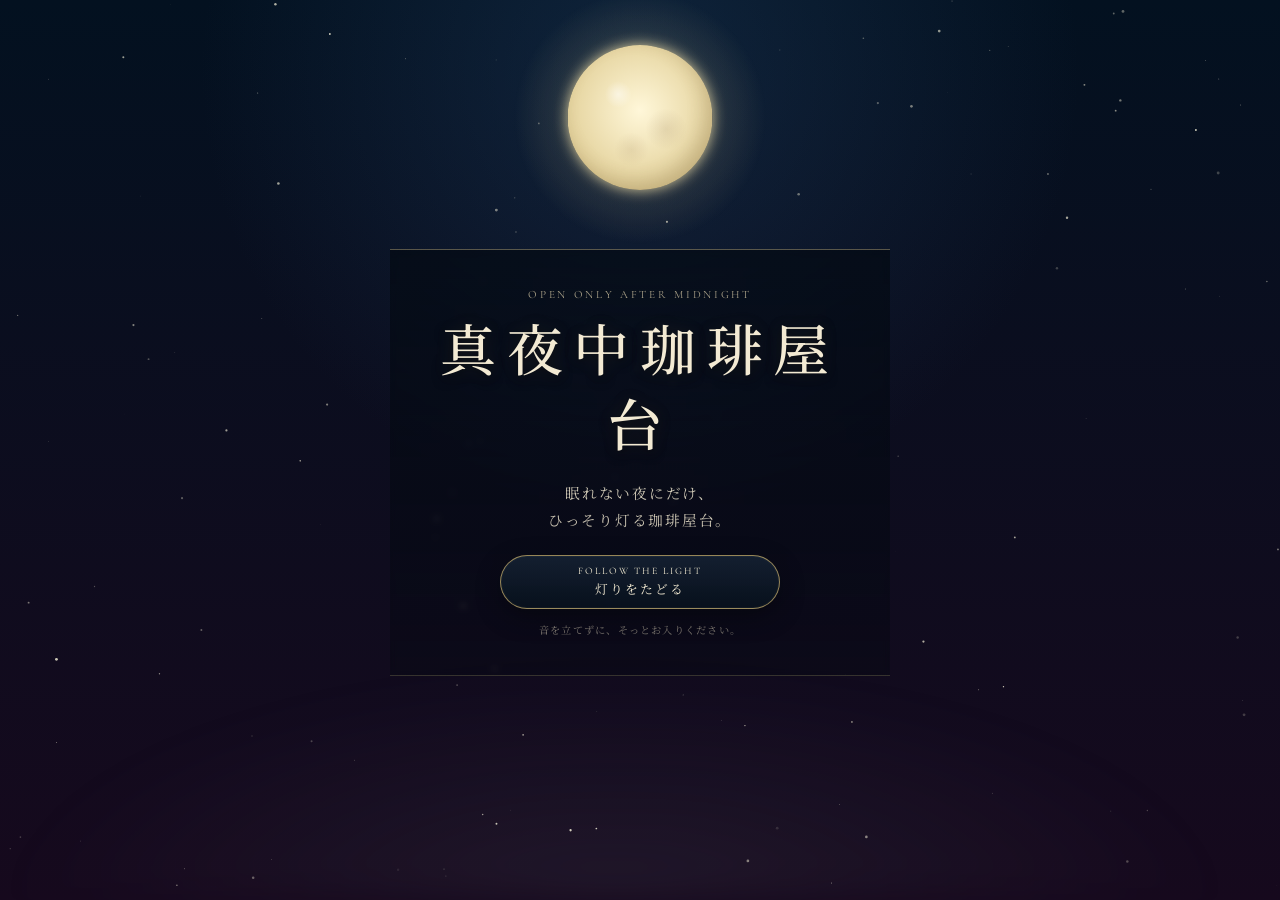
==== index.html @ 1a26e652 "Add files via upload" ====
<!DOCTYPE html>
<html lang="ja">
<head>
  <meta charset="UTF-8">
  <meta name="viewport" content="width=device-width, initial-scale=1, viewport-fit=cover">
  <meta name="theme-color" content="#06101d">

  <title>真夜中珈琲屋台</title>
  <meta
    name="description"
    content="眠れない夜にだけ現れる、真夜中の珈琲屋台。"
  >

  <link rel="preconnect" href="https://fonts.googleapis.com">
  <link rel="preconnect" href="https://fonts.gstatic.com" crossorigin>
  <link
    href="https://fonts.googleapis.com/css2?family=Cormorant+Garamond:wght@400;500;600&family=Noto+Serif+JP:wght@400;500;600&display=swap"
    rel="stylesheet"
  >

  <link rel="stylesheet" href="./css/opening.css">
</head>

<body>
  <canvas
    id="nightSky"
    class="night-sky"
    aria-hidden="true"
  ></canvas>

  <main class="opening-page">
    <section class="opening-scene" aria-labelledby="openingTitle">

      <div class="moon-wrap">
        <button
          id="moonButton"
          class="moon-button"
          type="button"
          aria-label="月明かりをたどって屋台へ入る"
        >
          <span class="moon" aria-hidden="true"></span>
          <span class="moon-glow" aria-hidden="true"></span>
        </button>
      </div>

      <div class="opening-copy">
        <p class="opening-kicker">OPEN ONLY AFTER MIDNIGHT</p>

        <h1 id="openingTitle">真夜中珈琲屋台</h1>

        <p class="opening-lead">
          眠れない夜にだけ、<br>
          ひっそり灯る珈琲屋台。
        </p>

        <button
          id="enterButton"
          class="enter-button"
          type="button"
        >
          <span class="button-en">FOLLOW THE LIGHT</span>
          <span class="button-ja">灯りをたどる</span>
        </button>

        <p class="opening-note">
          音を立てずに、そっとお入りください。
        </p>
      </div>

      <div class="ground-haze" aria-hidden="true"></div>
    </section>

    <div
      id="openingTransition"
      class="opening-transition"
      aria-hidden="true"
    >
      <p>今夜も、ひとり分だけ席が空いている。</p>
    </div>
  </main>

  <script src="./js/nightSkyEngine.js" defer></script>
  <script src="./js/opening.js" defer></script>
</body>
</html>
---- css/opening.css ----
:root {
  --night-1: #16091d;
  --night-2: #031120;
  --moon: #f2e7bd;
  --gold: #c7ae6f;
}

* {
  box-sizing: border-box;
}

html,
body {
  min-height: 100%;
}

html {
  background: var(--night-1);
}

body {
  min-width: 320px;
  margin: 0;
  overflow: hidden;
  color: #f3ead3;
  background:
    radial-gradient(circle at 50% 8%, rgba(35, 67, 105, .38), transparent 42%),
    linear-gradient(180deg, var(--night-2), var(--night-1));
  font-family: "Noto Serif JP", serif;
}

button {
  color: inherit;
  font: inherit;
}

.night-sky {
  position: fixed;
  inset: 0;
  z-index: 0;
  width: 100%;
  height: 100%;
  pointer-events: none;
}

.opening-page,
.opening-scene {
  width: 100%;
  min-height: 100svh;
}

.opening-page {
  position: relative;
  z-index: 1;
}

.opening-scene {
  position: relative;
  display: grid;
  place-items: center;
  overflow: hidden;
  padding:
    max(24px, env(safe-area-inset-top))
    18px
    max(26px, env(safe-area-inset-bottom));
}

/* Moon */
.moon-wrap {
  position: absolute;
  top: 5%;
  left: 50%;
  z-index: 2;
  transform: translateX(-50%);
}

.moon-button {
  position: relative;
  width: clamp(88px, 12vw, 145px);
  aspect-ratio: 1;
  padding: 0;
  border: 0;
  border-radius: 50%;
  background: transparent;
  cursor: pointer;
}

.moon,
.moon-glow {
  position: absolute;
  inset: 0;
  border-radius: 50%;
}

.moon {
  z-index: 2;
  background:
    radial-gradient(circle at 35% 34%, rgba(255, 255, 255, .5), transparent 10%),
    radial-gradient(circle at 68% 58%, rgba(135, 105, 65, .15), transparent 16%),
    radial-gradient(circle at 44% 72%, rgba(143, 110, 67, .12), transparent 13%),
    radial-gradient(circle at 50% 45%, #fff7d9, #e3d19a 72%, #b99c5d);
  box-shadow:
    inset -7px -8px 18px rgba(80, 56, 23, .2),
    0 0 14px rgba(255, 236, 177, .8);
}

.moon-glow {
  z-index: 1;
  transform: scale(1.85);
  background:
    radial-gradient(circle, rgba(241, 221, 156, .28), transparent 67%);
  animation: moonBreath 4.8s ease-in-out infinite;
}

/* Main title panel */
.opening-copy {
  position: relative;
  z-index: 5;
  width: min(88vw, 500px);
  margin-top: 3vh;
  padding:
    clamp(24px, 4vw, 38px)
    clamp(20px, 4vw, 38px);
  text-align: center;
  background:
    linear-gradient(180deg, rgba(3, 9, 17, .66), rgba(3, 8, 15, .34));
  border-top: 1px solid rgba(222, 201, 143, .38);
  border-bottom: 1px solid rgba(222, 201, 143, .22);
  backdrop-filter: blur(3px);
}

.opening-kicker {
  margin: 0 0 .55rem;
  color: rgba(234, 219, 179, .72);
  font-family: "Cormorant Garamond", serif;
  font-size: clamp(.58rem, 1vw, .7rem);
  letter-spacing: .24em;
}

.opening-copy h1 {
  margin: 0;
  font-size: clamp(1.8rem, 5vw, 3.5rem);
  font-weight: 500;
  line-height: 1.35;
  letter-spacing: .19em;
  text-shadow:
    0 0 18px rgba(219, 193, 126, .12),
    0 3px 12px rgba(0, 0, 0, .6);
}

.opening-lead {
  margin: 1.15rem 0 1.35rem;
  color: rgba(243, 234, 211, .83);
  font-size: clamp(.76rem, 1.4vw, .92rem);
  line-height: 1.85;
  letter-spacing: .12em;
}

/* Enter button */
.enter-button {
  position: relative;
  min-width: min(280px, 78vw);
  padding: 9px 24px 10px;
  overflow: hidden;
  border: 1px solid rgba(207, 181, 111, .72);
  border-radius: 999px;
  color: #f7eed6;
  background:
    linear-gradient(180deg, rgba(21, 35, 52, .88), rgba(8, 18, 30, .9));
  box-shadow:
    0 8px 24px rgba(0, 0, 0, .34),
    inset 0 0 0 1px rgba(255, 255, 255, .03);
  cursor: pointer;
  transition:
    transform .25s ease,
    box-shadow .25s ease,
    background .25s ease;
}

.enter-button::before {
  content: "";
  position: absolute;
  inset: 0;
  transform: translateX(-110%);
  background:
    linear-gradient(
      100deg,
      transparent 30%,
      rgba(255, 255, 255, .14),
      transparent 70%
    );
  transition: transform .6s ease;
}

.enter-button:hover {
  transform: translateY(-2px);
  background:
    linear-gradient(180deg, rgba(31, 49, 69, .93), rgba(11, 24, 39, .94));
  box-shadow:
    0 11px 30px rgba(0, 0, 0, .38),
    0 0 22px rgba(203, 176, 105, .12);
}

.enter-button:hover::before {
  transform: translateX(110%);
}

.enter-button:active {
  transform: translateY(1px);
}

.button-en,
.button-ja {
  position: relative;
  z-index: 1;
  display: block;
}

.button-en {
  font-family: "Cormorant Garamond", serif;
  font-size: .62rem;
  letter-spacing: .2em;
}

.button-ja {
  margin-top: .1rem;
  font-size: .8rem;
  letter-spacing: .15em;
}

.opening-note {
  margin: .85rem 0 0;
  color: rgba(238, 227, 198, .52);
  font-size: .64rem;
  letter-spacing: .12em;
}

/* Low night haze only; old stall/lantern visuals removed. */
.ground-haze {
  position: absolute;
  inset: auto 0 0;
  z-index: 1;
  height: 28%;
  background:
    radial-gradient(
      ellipse at 48% 100%,
      rgba(111, 119, 133, .13),
      transparent 65%
    );
  filter: blur(18px);
}

/* Transition */
.opening-transition {
  position: fixed;
  inset: 0;
  z-index: 50;
  display: grid;
  place-items: center;
  padding: 24px;
  visibility: hidden;
  opacity: 0;
  color: #eee2bf;
  background: #030710;
  transition: opacity .8s ease, visibility 0s linear .8s;
}

.opening-transition.is-active {
  visibility: visible;
  opacity: 1;
  transition: opacity .8s ease;
}

.opening-transition p {
  opacity: 0;
  font-size: clamp(.82rem, 2vw, 1.05rem);
  letter-spacing: .16em;
  transition: opacity .75s ease .45s;
}

.opening-transition.is-active p {
  opacity: .82;
}

@keyframes moonBreath {
  0%,
  100% {
    opacity: .62;
    transform: scale(1.7);
  }

  50% {
    opacity: .95;
    transform: scale(1.95);
  }
}

@media (max-width: 720px) {
  .moon-wrap {
    top: 6%;
  }

  .opening-copy {
    margin-top: 6vh;
  }
}

@media (max-height: 690px) {
  .moon-wrap {
    top: 2%;
  }

  .opening-copy {
    margin-top: 9vh;
    padding-block: 22px;
  }

  .opening-lead {
    margin-block: .9rem 1rem;
  }
}

@media (prefers-reduced-motion: reduce) {
  *,
  *::before,
  *::after {
    animation: none !important;
    transition: none !important;
  }
}
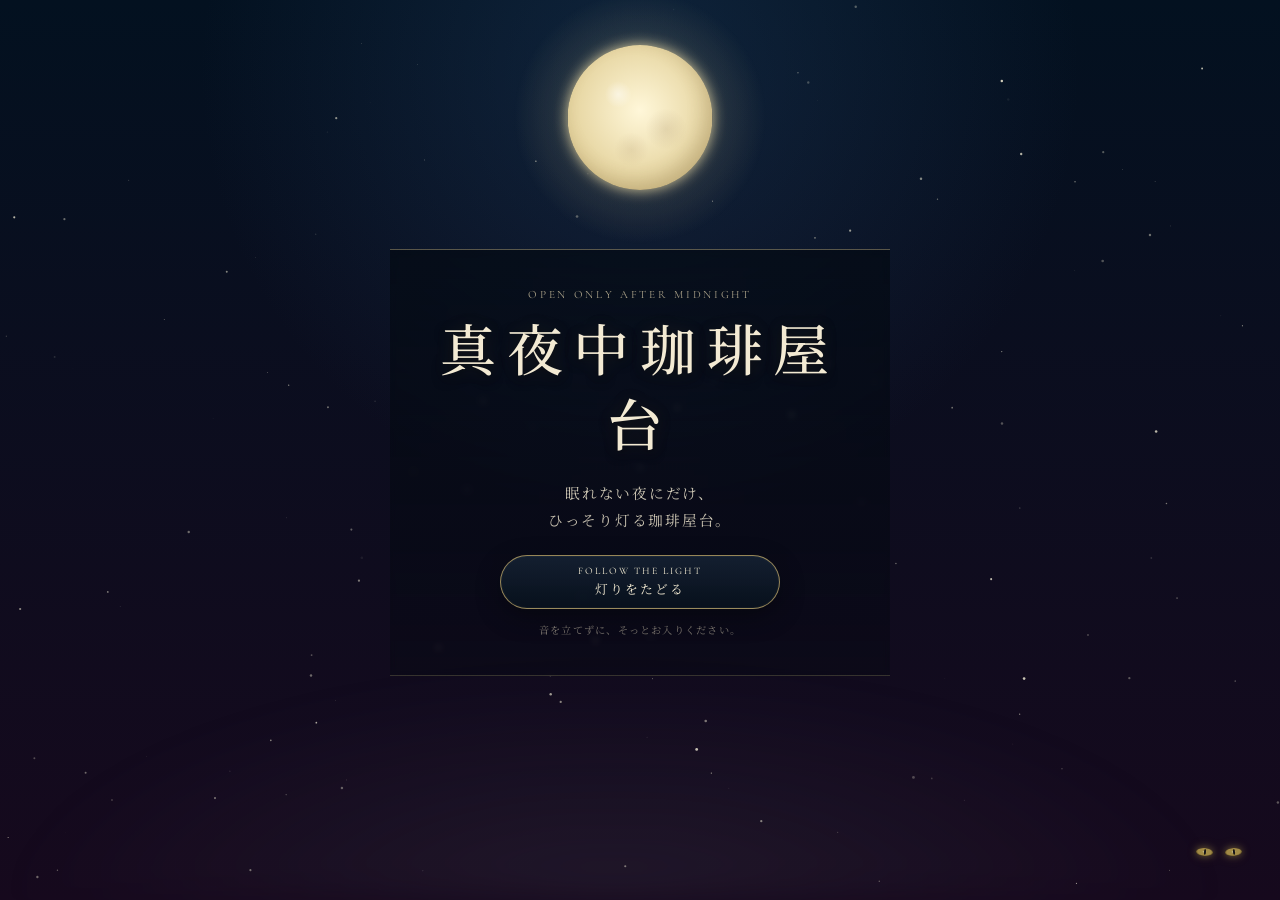
==== commit b7c0f65a: "Add files via upload" ====
--- a/index.html
+++ b/index.html
@@ -68,7 +68,87 @@
       </div>
 
       <div class="ground-haze" aria-hidden="true"></div>
+
+      <!-- SECRET: 暗がりの猫 -->
+      <button
+        id="catEyesButton"
+        class="cat-eyes-button"
+        type="button"
+        aria-label="暗がりで光る二つの目"
+      >
+        <span class="cat-eye cat-eye-left" aria-hidden="true"></span>
+        <span class="cat-eye cat-eye-right" aria-hidden="true"></span>
+      </button>
     </section>
+
+    <!-- SECRET TAKE OUT -->
+    <div id="catTakeoutModal" class="cat-takeout-modal" aria-hidden="true">
+      <div class="cat-takeout-backdrop" data-cat-close></div>
+
+      <section
+        class="cat-takeout-dialog"
+        role="dialog"
+        aria-modal="true"
+        aria-labelledby="catTakeoutTitle"
+      >
+        <button id="catTakeoutClose" class="cat-takeout-close" type="button" aria-label="閉じる">×</button>
+
+        <div class="cat-silhouette" aria-hidden="true">
+          <span class="cat-ear cat-ear-left"></span>
+          <span class="cat-ear cat-ear-right"></span>
+          <span class="cat-face-eye cat-face-eye-left"></span>
+          <span class="cat-face-eye cat-face-eye-right"></span>
+        </div>
+
+        <div id="catNameStep" class="cat-takeout-step">
+          <p class="cat-takeout-kicker">SECRET TAKE OUT</p>
+          <h2 id="catTakeoutTitle">……見つかった。</h2>
+          <p class="cat-takeout-message">
+            猫を見つけてくれてありがとう。<br>
+            お礼に、帰り道の一杯をどうぞ。
+          </p>
+
+          <label class="cat-name-label" for="catGuestName">カップに書く名前</label>
+          <input
+            id="catGuestName"
+            class="cat-name-input"
+            type="text"
+            maxlength="16"
+            autocomplete="off"
+            placeholder="お名前"
+          >
+          <p id="catNameError" class="cat-name-error" aria-live="polite"></p>
+
+          <button id="catReceiveButton" class="cat-receive-button" type="button">
+            一杯、受け取る
+          </button>
+        </div>
+
+        <div id="catCupStep" class="cat-takeout-step cat-cup-step" hidden>
+          <p class="cat-takeout-kicker">MIDNIGHT COFFEE STAND / TAKE OUT</p>
+          <h2>帰り道の一杯。</h2>
+
+          <div class="takeout-cup-wrap" aria-label="名前入りテイクアウトカップ">
+            <div class="takeout-lid" aria-hidden="true"></div>
+            <div class="takeout-cup">
+              <div class="takeout-sleeve">
+                <span class="takeout-mark">☾</span>
+                <span id="catCupName" class="takeout-name"></span>
+                <span class="takeout-paw" aria-hidden="true">🐾</span>
+              </div>
+            </div>
+          </div>
+
+          <p id="catDrinkName" class="cat-drink-name"></p>
+          <p id="catDrinkNote" class="cat-drink-note"></p>
+          <p class="cat-master-line">「帰り道、冷める前に飲めよ。」</p>
+
+          <button id="catDoneButton" class="cat-done-button" type="button">
+            持って帰る
+          </button>
+        </div>
+      </section>
+    </div>
 
     <div
       id="openingTransition"
--- a/css/opening.css
+++ b/css/opening.css
@@ -328,3 +328,319 @@
     transition: none !important;
   }
 }
+
+
+/* =========================================================
+   SECRET CAT / TAKE OUT
+========================================================= */
+.cat-eyes-button {
+  position: fixed;
+  right: max(24px, env(safe-area-inset-right));
+  bottom: max(22px, env(safe-area-inset-bottom));
+  z-index: 12;
+  width: 74px;
+  height: 44px;
+  padding: 0;
+  border: 0;
+  background: transparent;
+  cursor: pointer;
+  opacity: .72;
+  filter: drop-shadow(0 0 7px rgba(216, 190, 93, .18));
+  transition: opacity .25s ease, transform .25s ease, filter .25s ease;
+}
+.cat-eyes-button:hover,
+.cat-eyes-button:focus-visible {
+  opacity: 1;
+  transform: translateY(-2px);
+  filter: drop-shadow(0 0 10px rgba(225, 199, 102, .42));
+  outline: none;
+}
+.cat-eye {
+  position: absolute;
+  top: 14px;
+  width: 17px;
+  height: 8px;
+  border-radius: 50% 50% 48% 48%;
+  background: radial-gradient(ellipse at 50% 48%, #fff4a8 0 10%, #d9bd57 20% 55%, #695817 78%, transparent 82%);
+  box-shadow: 0 0 7px rgba(224, 198, 86, .58);
+  animation: catBlink 6.4s infinite;
+  transform-origin: center;
+}
+.cat-eye::after {
+  content: "";
+  position: absolute;
+  inset: 1px auto 1px 50%;
+  width: 2px;
+  transform: translateX(-50%);
+  border-radius: 50%;
+  background: rgba(3, 7, 12, .95);
+}
+.cat-eye-left { left: 14px; transform: rotate(4deg); }
+.cat-eye-right { right: 14px; transform: rotate(-4deg); }
+
+@keyframes catBlink {
+  0%, 43%, 47%, 100% { transform: scaleY(1); }
+  45% { transform: scaleY(.08); }
+}
+
+.cat-takeout-modal {
+  position: fixed;
+  inset: 0;
+  z-index: 80;
+  display: grid;
+  place-items: center;
+  padding: 20px;
+  visibility: hidden;
+  opacity: 0;
+  transition: opacity .35s ease, visibility 0s linear .35s;
+}
+.cat-takeout-modal.is-open {
+  visibility: visible;
+  opacity: 1;
+  transition: opacity .35s ease;
+}
+.cat-takeout-backdrop {
+  position: absolute;
+  inset: 0;
+  background: rgba(1, 5, 10, .82);
+  backdrop-filter: blur(5px);
+}
+.cat-takeout-dialog {
+  position: relative;
+  z-index: 1;
+  width: min(92vw, 440px);
+  max-height: min(88vh, 760px);
+  overflow: auto;
+  padding: 30px 28px 28px;
+  border: 1px solid rgba(208, 185, 122, .28);
+  border-radius: 4px;
+  color: #e9dfc4;
+  background:
+    linear-gradient(rgba(7, 13, 21, .96), rgba(5, 10, 17, .98)),
+    radial-gradient(circle at 50% 0, rgba(157, 130, 70, .12), transparent 42%);
+  box-shadow: 0 24px 70px rgba(0, 0, 0, .55);
+  text-align: center;
+}
+.cat-takeout-close {
+  position: absolute;
+  top: 10px;
+  right: 12px;
+  width: 34px;
+  height: 34px;
+  border: 0;
+  color: rgba(235, 224, 195, .66);
+  background: transparent;
+  font-size: 1.5rem;
+  cursor: pointer;
+}
+.cat-silhouette {
+  position: relative;
+  width: 88px;
+  height: 62px;
+  margin: 4px auto 15px;
+  border-radius: 48% 48% 43% 43%;
+  background: #010307;
+  box-shadow: 0 12px 28px rgba(0,0,0,.48);
+}
+.cat-ear {
+  position: absolute;
+  top: -17px;
+  width: 35px;
+  height: 37px;
+  background: #010307;
+  clip-path: polygon(50% 0, 100% 100%, 0 84%);
+}
+.cat-ear-left { left: 4px; transform: rotate(-9deg); }
+.cat-ear-right { right: 4px; transform: scaleX(-1) rotate(-9deg); }
+.cat-face-eye {
+  position: absolute;
+  top: 26px;
+  width: 15px;
+  height: 6px;
+  border-radius: 50%;
+  background: #d8bd58;
+  box-shadow: 0 0 8px rgba(224, 198, 86, .62);
+}
+.cat-face-eye-left { left: 23px; }
+.cat-face-eye-right { right: 23px; }
+
+.cat-takeout-kicker {
+  margin: 0 0 8px;
+  color: #c9ad69;
+  font-family: "Cormorant Garamond", serif;
+  font-size: .72rem;
+  letter-spacing: .22em;
+}
+.cat-takeout-dialog h2 {
+  margin: 0;
+  color: #f0e5c7;
+  font-size: 1.22rem;
+  font-weight: 500;
+  letter-spacing: .12em;
+}
+.cat-takeout-message {
+  margin: 17px 0 22px;
+  color: rgba(235, 225, 199, .78);
+  font-size: .82rem;
+  line-height: 2;
+}
+.cat-name-label {
+  display: block;
+  margin-bottom: 8px;
+  color: rgba(225, 210, 174, .68);
+  font-size: .7rem;
+  letter-spacing: .12em;
+}
+.cat-name-input {
+  width: min(100%, 280px);
+  height: 44px;
+  padding: 8px 14px;
+  border: 1px solid rgba(202, 180, 124, .34);
+  border-radius: 2px;
+  outline: none;
+  color: #f0e6cb;
+  background: rgba(0, 0, 0, .25);
+  font: inherit;
+  text-align: center;
+}
+.cat-name-input:focus {
+  border-color: rgba(225, 201, 137, .7);
+  box-shadow: 0 0 0 2px rgba(225, 201, 137, .08);
+}
+.cat-name-error {
+  min-height: 1.4em;
+  margin: 6px 0 5px;
+  color: #d9b7a5;
+  font-size: .68rem;
+}
+.cat-receive-button,
+.cat-done-button {
+  min-width: 190px;
+  min-height: 44px;
+  padding: 10px 20px;
+  border: 1px solid rgba(218, 198, 143, .55);
+  border-radius: 999px;
+  color: #f4ead0;
+  background: rgba(20, 31, 45, .9);
+  font: inherit;
+  font-size: .78rem;
+  letter-spacing: .12em;
+  cursor: pointer;
+}
+.cat-receive-button:hover,
+.cat-done-button:hover {
+  background: rgba(30, 44, 61, .98);
+  border-color: rgba(232, 210, 150, .85);
+}
+.cat-cup-step[hidden] { display: none; }
+
+.takeout-cup-wrap {
+  position: relative;
+  width: 190px;
+  height: 225px;
+  margin: 22px auto 8px;
+}
+.takeout-lid {
+  position: absolute;
+  z-index: 2;
+  top: 4px;
+  left: 20px;
+  width: 150px;
+  height: 24px;
+  border-radius: 50% 50% 28% 28%;
+  background: linear-gradient(#211d18, #0d0c0b);
+  box-shadow: 0 5px 8px rgba(0,0,0,.3);
+}
+.takeout-lid::before {
+  content: "";
+  position: absolute;
+  top: -7px;
+  left: 14px;
+  width: 122px;
+  height: 13px;
+  border-radius: 50%;
+  background: #302a22;
+}
+.takeout-cup {
+  position: absolute;
+  top: 20px;
+  left: 31px;
+  width: 128px;
+  height: 192px;
+  clip-path: polygon(4% 0, 96% 0, 83% 100%, 17% 100%);
+  background:
+    linear-gradient(90deg, rgba(87,63,36,.16), transparent 18% 82%, rgba(87,63,36,.14)),
+    #dfd0aa;
+  box-shadow: inset 0 0 24px rgba(92, 65, 34, .18);
+}
+.takeout-sleeve {
+  position: absolute;
+  top: 71px;
+  left: 0;
+  width: 100%;
+  min-height: 70px;
+  padding: 9px 12px;
+  color: #d8c696;
+  background: #241c16;
+  border-top: 1px solid rgba(214,190,132,.26);
+  border-bottom: 1px solid rgba(214,190,132,.22);
+  display: flex;
+  flex-direction: column;
+  align-items: center;
+  justify-content: center;
+}
+.takeout-mark {
+  font-family: serif;
+  font-size: 1rem;
+  line-height: 1;
+}
+.takeout-name {
+  display: block;
+  max-width: 100%;
+  margin-top: 3px;
+  overflow: hidden;
+  font-family: "Cormorant Garamond", "Noto Serif JP", serif;
+  font-size: .94rem;
+  letter-spacing: .08em;
+  text-overflow: ellipsis;
+  white-space: nowrap;
+}
+.takeout-paw {
+  margin-top: 2px;
+  font-size: .62rem;
+  filter: grayscale(1) sepia(.5);
+}
+.cat-drink-name {
+  margin: 8px 0 4px;
+  color: #e9d18c;
+  font-size: 1rem;
+  letter-spacing: .08em;
+}
+.cat-drink-note {
+  margin: 0 auto;
+  max-width: 320px;
+  color: rgba(234, 223, 194, .7);
+  font-size: .74rem;
+  line-height: 1.8;
+}
+.cat-master-line {
+  margin: 17px 0 19px;
+  color: rgba(240, 230, 201, .82);
+  font-size: .76rem;
+  line-height: 1.8;
+}
+
+@media (max-width: 560px) {
+  .cat-eyes-button {
+    right: 12px;
+    bottom: max(14px, env(safe-area-inset-bottom));
+    transform: scale(.88);
+  }
+  .cat-takeout-dialog {
+    padding: 27px 20px 24px;
+  }
+}
+
+@media (prefers-reduced-motion: reduce) {
+  .cat-eye { animation: none !important; }
+}
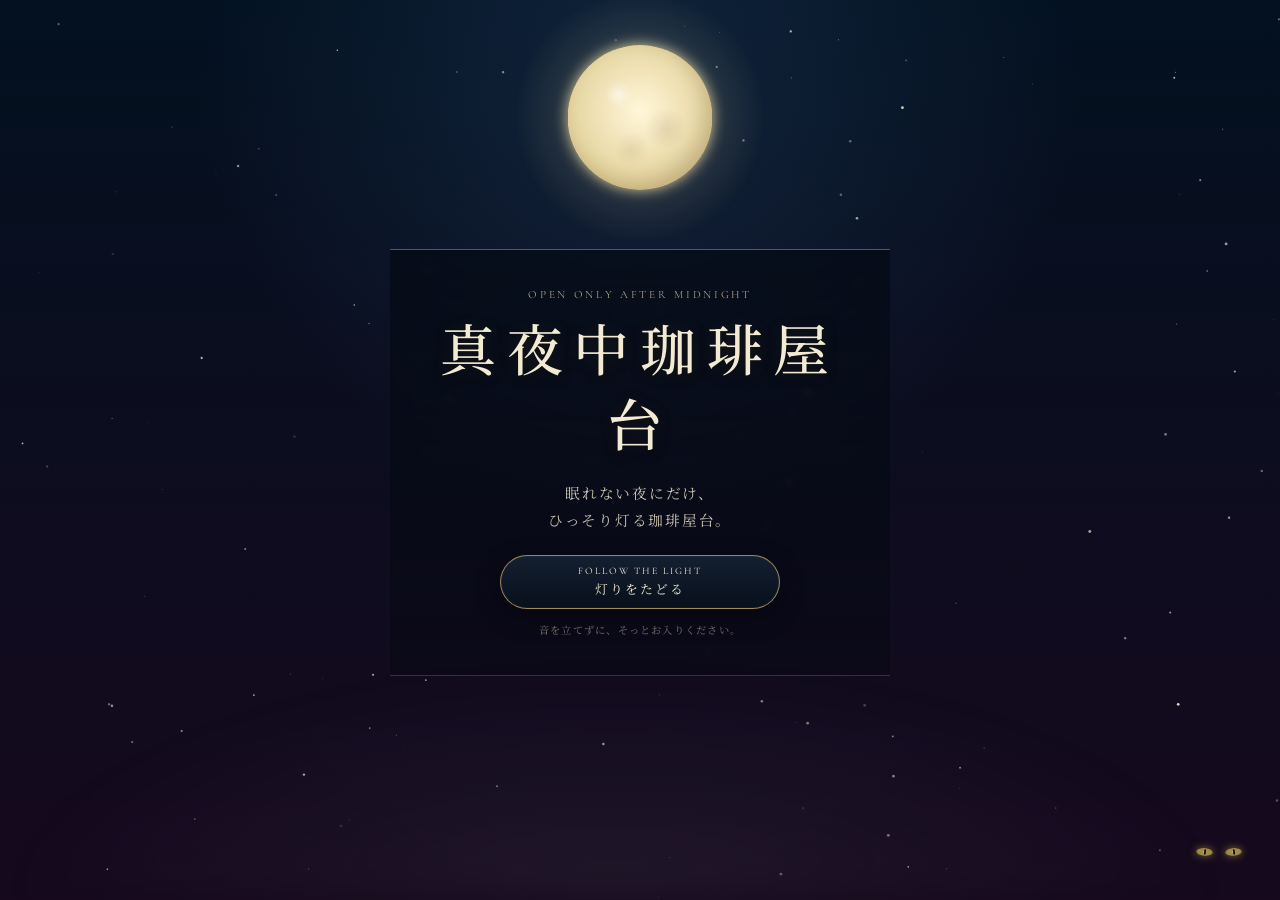
==== commit dc54356a: "Add files via upload" ====
--- a/index.html
+++ b/index.html
@@ -14,7 +14,7 @@
   <link rel="preconnect" href="https://fonts.googleapis.com">
   <link rel="preconnect" href="https://fonts.gstatic.com" crossorigin>
   <link
-    href="https://fonts.googleapis.com/css2?family=Cormorant+Garamond:wght@400;500;600&family=Noto+Serif+JP:wght@400;500;600&display=swap"
+    href="https://fonts.googleapis.com/css2?family=Cormorant+Garamond:wght@400;500;600&family=Klee+One:wght@400;600&family=Noto+Serif+JP:wght@400;500;600&display=swap"
     rel="stylesheet"
   >
 
@@ -100,12 +100,13 @@
           <span class="cat-face-eye cat-face-eye-right"></span>
         </div>
 
+        <!-- STEP 1 : 名前 -->
         <div id="catNameStep" class="cat-takeout-step">
           <p class="cat-takeout-kicker">SECRET TAKE OUT</p>
           <h2 id="catTakeoutTitle">……見つかった。</h2>
           <p class="cat-takeout-message">
-            猫を見つけてくれてありがとう。<br>
-            お礼に、帰り道の一杯をどうぞ。
+            猫を見つけてくれてありがとな？<br>
+            お礼に、これ、持ってけ
           </p>
 
           <label class="cat-name-label" for="catGuestName">カップに書く名前</label>
@@ -124,27 +125,87 @@
           </button>
         </div>
 
+        <!-- STEP 2 : カップ -->
         <div id="catCupStep" class="cat-takeout-step cat-cup-step" hidden>
           <p class="cat-takeout-kicker">MIDNIGHT COFFEE STAND / TAKE OUT</p>
-          <h2>帰り道の一杯。</h2>
-
-          <div class="takeout-cup-wrap" aria-label="名前入りテイクアウトカップ">
-            <div class="takeout-lid" aria-hidden="true"></div>
-            <div class="takeout-cup">
-              <div class="takeout-sleeve">
-                <span class="takeout-mark">☾</span>
-                <span id="catCupName" class="takeout-name"></span>
-                <span class="takeout-paw" aria-hidden="true">🐾</span>
-              </div>
-            </div>
+          <h2>はい、これ。</h2>
+          <p class="cat-takeout-message cat-cup-message">
+            帰り道、冷める前に飲めよ。
+          </p>
+
+          <div class="takeout-cup-art" aria-label="名前入りテイクアウトカップ">
+            <img src="./assets/images/takeout-cup.png" alt="" class="takeout-cup-image">
+            <span id="catCupName" class="takeout-cup-name"></span>
+            <span id="catCupDrink" class="takeout-cup-drink"></span>
           </div>
 
           <p id="catDrinkName" class="cat-drink-name"></p>
           <p id="catDrinkNote" class="cat-drink-note"></p>
-          <p class="cat-master-line">「帰り道、冷める前に飲めよ。」</p>
 
           <button id="catDoneButton" class="cat-done-button" type="button">
             持って帰る
+          </button>
+        </div>
+
+        <!-- STEP 3 : 完了 -->
+        <div id="catCompleteStep" class="cat-takeout-step cat-complete-step" hidden>
+          <p class="cat-takeout-kicker">TAKE OUT COMPLETE</p>
+          <h2>大事に持って帰ってね。</h2>
+
+          <div class="cat-complete-visual" aria-hidden="true">
+            <span class="cat-complete-tail">⌁</span>
+            <span class="cat-complete-cat">🐈‍⬛</span>
+            <span class="cat-complete-paws">🐾　🐾</span>
+          </div>
+
+          <p class="cat-takeout-message">
+            気が向いたら、<br>
+            遊びにおいで。
+          </p>
+
+          <button id="catShowCardButton" class="cat-done-button" type="button">
+            テイクアウトカードを見る
+          </button>
+        </div>
+
+        <!-- STEP 4 : TAKE OUT CARD -->
+        <div id="catCardStep" class="cat-takeout-step cat-card-step" hidden>
+          <p class="cat-takeout-kicker">TAKE OUT CARD</p>
+          <h2>猫を見つけた夜の、特別な一杯。</h2>
+
+          <article id="takeoutCardPreview" class="takeout-card-preview" aria-label="テイクアウトカード">
+            <img
+              class="takeout-card-base-image"
+              src="./assets/images/takeout-card.png"
+              alt="真夜中珈琲屋台 TAKE OUT CARD"
+            >
+
+            <!-- カップ部分 -->
+            <span id="takeoutCardCupName" class="takeout-card-overlay takeout-card-cup-name"></span>
+            <span id="takeoutCardCupDrink" class="takeout-card-overlay takeout-card-cup-drink"></span>
+
+            <!-- 下部の記入欄 -->
+            <span id="takeoutCardName" class="takeout-card-overlay takeout-card-for"></span>
+            <span id="takeoutCardDrink" class="takeout-card-overlay takeout-card-drink"></span>
+            <span id="takeoutCardDate" class="takeout-card-overlay takeout-card-date"></span>
+          </article>
+
+          <p id="catCardStatus" class="cat-card-status" role="status" aria-live="polite"></p>
+
+          <div class="cat-card-actions">
+            <button id="catSaveCardButton" class="cat-card-button" type="button">
+              画像を保存
+            </button>
+            <button id="catShareCardButton" class="cat-card-button" type="button">
+              シェア
+            </button>
+            <button id="catXShareButton" class="cat-card-button cat-card-button-secondary" type="button">
+              Xでシェア
+            </button>
+          </div>
+
+          <button id="catCardCloseButton" class="cat-card-close-button" type="button">
+            閉じる
           </button>
         </div>
       </section>
--- a/css/opening.css
+++ b/css/opening.css
@@ -644,3 +644,570 @@
 @media (prefers-reduced-motion: reduce) {
   .cat-eye { animation: none !important; }
 }
+
+
+/* =========================================================
+   SECRET TAKE OUT v2 : CUP / COMPLETE / CARD
+========================================================= */
+.takeout-cup-art {
+  position: relative;
+  width: min(62vw, 250px);
+  aspect-ratio: 3 / 4;
+  margin: 14px auto 2px;
+}
+.takeout-cup-image {
+  display: block;
+  width: 100%;
+  height: 100%;
+  object-fit: contain;
+  filter: drop-shadow(0 16px 22px rgba(0,0,0,.34));
+}
+.takeout-cup-name {
+  position: absolute;
+  left: 50%;
+  top: 54.5%;
+  width: 31%;
+  transform: translate(-50%, -50%);
+  overflow: hidden;
+  color: #3a2a1d;
+  font-family: "Noto Serif JP", serif;
+  font-size: clamp(.72rem, 2.6vw, 1rem);
+  font-weight: 600;
+  letter-spacing: .08em;
+  text-align: center;
+  text-overflow: ellipsis;
+  white-space: nowrap;
+}
+.cat-cup-message {
+  margin-bottom: 5px;
+}
+.cat-complete-step {
+  padding: 8px 0 3px;
+}
+.cat-complete-visual {
+  position: relative;
+  min-height: 110px;
+  margin: 14px auto 4px;
+  display: grid;
+  place-items: center;
+}
+.cat-complete-cat {
+  font-size: 3.1rem;
+  filter: grayscale(1) brightness(.28) sepia(.2);
+}
+.cat-complete-tail {
+  position: absolute;
+  left: 42%;
+  top: 31px;
+  color: #a98d56;
+  font-size: 3.2rem;
+  transform: rotate(-15deg);
+  opacity: .42;
+}
+.cat-complete-paws {
+  position: absolute;
+  bottom: 0;
+  color: #b79b5d;
+  font-size: .72rem;
+  letter-spacing: .8em;
+  opacity: .52;
+}
+
+/* TAKE OUT CARD preview */
+.cat-card-step {
+  width: 100%;
+}
+.takeout-card-preview {
+  position: relative;
+  width: min(100%, 330px);
+  aspect-ratio: 4 / 5;
+  margin: 18px auto 14px;
+  overflow: hidden;
+  padding: 20px 20px 18px;
+  border: 1px solid rgba(208,182,111,.72);
+  color: #e9dfc4;
+  background:
+    radial-gradient(circle at 76% 15%, rgba(220,194,112,.18) 0 8%, transparent 9%),
+    radial-gradient(circle at 20% 26%, rgba(255,255,255,.07) 0 1px, transparent 2px),
+    radial-gradient(circle at 72% 38%, rgba(255,255,255,.06) 0 1px, transparent 2px),
+    linear-gradient(180deg, #071320 0%, #09131d 48%, #160e0b 100%);
+  box-shadow:
+    inset 0 0 0 5px rgba(8,13,19,.55),
+    inset 0 0 0 6px rgba(196,164,94,.22),
+    0 18px 45px rgba(0,0,0,.35);
+}
+.takeout-card-preview::before,
+.takeout-card-preview::after {
+  content: "";
+  position: absolute;
+  width: 56px;
+  height: 56px;
+  opacity: .46;
+  pointer-events: none;
+}
+.takeout-card-preview::before {
+  left: 7px;
+  top: 7px;
+  border-left: 1px solid #c3a05b;
+  border-top: 1px solid #c3a05b;
+}
+.takeout-card-preview::after {
+  right: 7px;
+  bottom: 7px;
+  border-right: 1px solid #c3a05b;
+  border-bottom: 1px solid #c3a05b;
+}
+.takeout-card-stars {
+  color: rgba(226,201,132,.7);
+  font-size: .7rem;
+  letter-spacing: .22em;
+}
+.takeout-card-brand {
+  margin: 7px 0 0;
+  color: #d3b772;
+  font-family: "Cormorant Garamond", serif;
+  font-size: .67rem;
+  letter-spacing: .18em;
+}
+.takeout-card-title {
+  margin: 3px 0 0;
+  color: #f0dfaf;
+  font-family: "Cormorant Garamond", serif;
+  font-size: 1.24rem;
+  letter-spacing: .12em;
+}
+.takeout-card-subtitle {
+  margin: 2px 0 5px;
+  color: rgba(234,220,184,.65);
+  font-size: .58rem;
+}
+.takeout-card-cup {
+  position: relative;
+  width: 45%;
+  aspect-ratio: 3/4;
+  margin: 3px auto -2px;
+}
+.takeout-card-cup img {
+  width: 100%;
+  height: 100%;
+  object-fit: contain;
+}
+.takeout-card-cup-name {
+  position: absolute;
+  left: 50%;
+  top: 54.5%;
+  width: 31%;
+  transform: translate(-50%, -50%);
+  color: #352619;
+  font-size: .52rem;
+  font-weight: 600;
+  text-align: center;
+  overflow: hidden;
+  text-overflow: ellipsis;
+  white-space: nowrap;
+}
+.takeout-card-info {
+  margin: 4px auto 0;
+  width: 88%;
+  border-top: 1px solid rgba(207,180,110,.28);
+  border-bottom: 1px solid rgba(207,180,110,.22);
+  padding: 6px 1px;
+}
+.takeout-card-info p {
+  display: grid;
+  grid-template-columns: 54px 1fr;
+  gap: 8px;
+  margin: 3px 0;
+  text-align: left;
+  align-items: baseline;
+}
+.takeout-card-info span {
+  color: #ac9259;
+  font-family: "Cormorant Garamond", serif;
+  font-size: .58rem;
+  letter-spacing: .14em;
+}
+.takeout-card-info strong {
+  color: #eee2c1;
+  font-size: .67rem;
+  font-weight: 500;
+  overflow: hidden;
+  text-overflow: ellipsis;
+  white-space: nowrap;
+}
+.takeout-card-thanks {
+  margin: 7px 0 0;
+  color: rgba(232,219,183,.7);
+  font-size: .55rem;
+  line-height: 1.7;
+}
+.takeout-card-paw {
+  position: absolute;
+  right: 22px;
+  bottom: 17px;
+  color: #c2a15f;
+  font-size: .8rem;
+  filter: grayscale(1) sepia(.8);
+}
+.takeout-card-preview[data-theme="amber"] {
+  background: linear-gradient(180deg, #1c1209 0%, #211307 58%, #0e0a08 100%);
+}
+.takeout-card-preview[data-theme="rose"] {
+  background: linear-gradient(180deg, #211017 0%, #2a121c 58%, #100a0d 100%);
+}
+.takeout-card-preview[data-theme="green"] {
+  background: linear-gradient(180deg, #0c1916 0%, #10221c 58%, #090e0d 100%);
+}
+.takeout-card-preview[data-theme="purple"] {
+  background: linear-gradient(180deg, #150e22 0%, #241536 58%, #0b0810 100%);
+}
+
+.cat-card-status {
+  min-height: 1.5em;
+  margin: 3px 0 8px;
+  color: rgba(234,221,184,.75);
+  font-size: .68rem;
+}
+.cat-card-actions {
+  display: flex;
+  flex-wrap: wrap;
+  justify-content: center;
+  gap: 8px;
+}
+.cat-card-button,
+.cat-card-close-button {
+  min-height: 42px;
+  padding: 9px 15px;
+  border: 1px solid rgba(218,198,143,.52);
+  border-radius: 999px;
+  color: #f4ead0;
+  background: rgba(20,31,45,.88);
+  font: inherit;
+  font-size: .7rem;
+  letter-spacing: .08em;
+  cursor: pointer;
+}
+.cat-card-button:hover,
+.cat-card-close-button:hover {
+  background: rgba(31,45,62,.98);
+  border-color: rgba(232,210,150,.84);
+}
+.cat-card-button-secondary {
+  background: rgba(12,20,30,.72);
+}
+.cat-card-close-button {
+  margin-top: 10px;
+  min-width: 120px;
+  background: transparent;
+  color: rgba(235,224,197,.72);
+}
+
+@media (max-width: 560px) {
+  .takeout-card-preview {
+    width: min(100%, 300px);
+    padding: 16px 16px 14px;
+  }
+  .cat-card-button {
+    flex: 1 1 30%;
+    min-width: 88px;
+    padding-inline: 8px;
+    font-size: .64rem;
+  }
+}
+
+
+/* =========================================================
+   FINAL TAKE OUT — supplied cup/card artwork + dynamic text
+========================================================= */
+
+/* 鵜沢さんが油性ペンで書いたような名前 */
+.takeout-cup-name,
+.takeout-card-cup-name,
+.takeout-card-for {
+  font-family: "Klee One", "Noto Serif JP", cursive !important;
+  font-weight: 600 !important;
+}
+
+/* 受取画面のカップ */
+.takeout-cup-art {
+  position: relative;
+  width: min(70vw, 300px);
+  aspect-ratio: 3 / 4;
+  margin: 12px auto 4px;
+}
+.takeout-cup-image {
+  position: absolute;
+  inset: 0;
+  width: 100%;
+  height: 100%;
+  object-fit: contain;
+}
+.takeout-cup-name {
+  position: absolute;
+  left: 50%;
+  top: 51.8%;
+  width: 42%;
+  transform: translate(-50%, -50%) rotate(-1.4deg);
+  z-index: 2;
+  color: #241812;
+  font-size: clamp(.95rem, 3.8vw, 1.34rem);
+  letter-spacing: -.04em;
+  line-height: 1;
+  text-align: center;
+  white-space: nowrap;
+  overflow: hidden;
+  text-overflow: ellipsis;
+}
+.takeout-cup-drink {
+  position: absolute;
+  left: 50%;
+  top: 61.4%;
+  width: 47%;
+  transform: translateX(-50%);
+  z-index: 2;
+  color: #2c2019;
+  font-family: "Noto Serif JP", serif;
+  font-size: clamp(.56rem, 2.2vw, .78rem);
+  font-weight: 500;
+  letter-spacing: .01em;
+  line-height: 1.25;
+  text-align: center;
+}
+
+/* 採用済みの takeout-card.png をそのままカード台紙にする */
+.takeout-card-preview {
+  position: relative !important;
+  width: min(100%, 380px) !important;
+  aspect-ratio: 2 / 3 !important;
+  margin: 18px auto 14px !important;
+  padding: 0 !important;
+  border: 0 !important;
+  overflow: hidden !important;
+  background: transparent !important;
+  box-shadow: 0 18px 45px rgba(0,0,0,.38) !important;
+}
+.takeout-card-preview::before,
+.takeout-card-preview::after {
+  display: none !important;
+}
+.takeout-card-base-image {
+  position: absolute;
+  inset: 0;
+  display: block;
+  width: 100%;
+  height: 100%;
+  object-fit: contain;
+}
+.takeout-card-overlay {
+  position: absolute;
+  z-index: 2;
+  display: block;
+  color: #26180f;
+  line-height: 1.08;
+  white-space: nowrap;
+}
+
+/* カード内カップ：名前 */
+.takeout-card-cup-name {
+  left: 50%;
+  top: 49.0%;
+  width: 26%;
+  transform: translate(-50%, -50%) rotate(-1.4deg);
+  font-size: clamp(.78rem, 3.2vw, 1.18rem) !important;
+  letter-spacing: -.045em;
+  text-align: center;
+  overflow: hidden;
+  text-overflow: ellipsis;
+}
+
+/* カード内カップ：ドリンク名 */
+.takeout-card-cup-drink {
+  left: 50%;
+  top: 55.2%;
+  width: 34%;
+  transform: translateX(-50%);
+  font-family: "Noto Serif JP", serif;
+  font-size: clamp(.42rem, 1.65vw, .61rem);
+  font-weight: 500;
+  text-align: center;
+  white-space: normal;
+}
+
+/* FOR：名前だけ手書き */
+.takeout-card-for {
+  left: 31.5%;
+  top: 74.5%;
+  width: 43%;
+  transform: rotate(-1deg);
+  font-size: clamp(.9rem, 3.6vw, 1.3rem) !important;
+  letter-spacing: -.035em;
+  overflow: hidden;
+  text-overflow: ellipsis;
+}
+
+/* DRINK / DATE：印刷文字 */
+.takeout-card-drink {
+  left: 31.5%;
+  top: 80.4%;
+  width: 43%;
+  font-family: "Noto Serif JP", serif;
+  font-size: clamp(.55rem, 2.25vw, .78rem);
+  font-weight: 500;
+  overflow: hidden;
+  text-overflow: ellipsis;
+}
+.takeout-card-date {
+  left: 31.5%;
+  top: 86.2%;
+  width: 43%;
+  font-family: "Cormorant Garamond", "Noto Serif JP", serif;
+  font-size: clamp(.62rem, 2.55vw, .9rem);
+  font-weight: 600;
+  letter-spacing: .035em;
+}
+
+@media (max-width: 560px) {
+  .takeout-card-preview {
+    width: min(100%, 320px) !important;
+  }
+}
+/* ドリンク説明文と「持って帰る」ボタンの間隔 */
+.cat-drink-note {
+  margin-bottom: 11px;
+}
+/* =========================================================
+   TAKE OUT CARD 記入位置 最終調整
+   ========================================================= */
+
+/* FOR：名前 */
+.takeout-card-for {
+  left: 35.5% !important;
+  top: 76.9% !important;
+
+  width: 39% !important;
+
+  transform: translateY(-50%) rotate(-1deg) !important;
+
+  font-family: "Klee One", "Noto Serif JP", cursive !important;
+  font-size: clamp(.82rem, 3.2vw, 1.18rem) !important;
+  font-weight: 600 !important;
+
+  line-height: 1 !important;
+  text-align: left !important;
+}
+
+
+/* DRINK：ドリンク名 */
+.takeout-card-drink {
+  left: 35.5% !important;
+  top: 82.5% !important;
+
+  width: 39% !important;
+
+  transform: translateY(-50%) !important;
+
+  font-family: "Noto Serif JP", serif !important;
+  font-size: clamp(.48rem, 1.9vw, .68rem) !important;
+  font-weight: 500 !important;
+
+  line-height: 1 !important;
+  text-align: left !important;
+}
+
+
+/* DATE：日付 */
+.takeout-card-date {
+  left: 35.5% !important;
+  top: 88.0% !important;
+
+  width: 39% !important;
+
+  transform: translateY(-50%) !important;
+
+  font-family: "Cormorant Garamond", "Noto Serif JP", serif !important;
+  font-size: clamp(.55rem, 2.1vw, .76rem) !important;
+  font-weight: 600 !important;
+
+  line-height: 1 !important;
+  text-align: left !important;
+}
+/* =========================================================
+   TAKE OUT CARD 下部記入欄・位置確定版
+   ========================================================= */
+
+/* FOR：お名前 */
+.takeout-card-for {
+  position: absolute !important;
+
+  left: 28% !important;
+  top: 73.7% !important;
+
+  width: 46% !important;
+
+  transform: translateY(-50%) rotate(-1deg) !important;
+
+  font-family: "Klee One", "Noto Serif JP", cursive !important;
+  font-size: clamp(.82rem, 3.2vw, 1.18rem) !important;
+  font-weight: 600 !important;
+
+  line-height: 1 !important;
+  text-align: left !important;
+
+  color: #26180f !important;
+
+  white-space: nowrap !important;
+  overflow: hidden !important;
+  text-overflow: ellipsis !important;
+}
+
+
+/* DRINK：ドリンク名 */
+.takeout-card-drink {
+  position: absolute !important;
+
+  left: 28% !important;
+  top: 80.1% !important;
+
+  width: 46% !important;
+
+  transform: translateY(-50%) !important;
+
+  font-family: "Noto Serif JP", serif !important;
+  font-size: clamp(.48rem, 1.9vw, .68rem) !important;
+  font-weight: 500 !important;
+
+  line-height: 1 !important;
+  text-align: left !important;
+
+  color: #26180f !important;
+
+  white-space: nowrap !important;
+  overflow: hidden !important;
+  text-overflow: ellipsis !important;
+}
+
+
+/* DATE：日付 */
+.takeout-card-date {
+  position: absolute !important;
+
+  left: 28% !important;
+  top: 85.6% !important;
+
+  width: 46% !important;
+
+  transform: translateY(-50%) !important;
+
+  font-family: "Cormorant Garamond", "Noto Serif JP", serif !important;
+  font-size: clamp(.55rem, 2.1vw, .76rem) !important;
+  font-weight: 600 !important;
+
+  line-height: 1 !important;
+  text-align: left !important;
+
+  color: #26180f !important;
+
+  white-space: nowrap !important;
+  overflow: hidden !important;
+  text-overflow: ellipsis !important;
+}
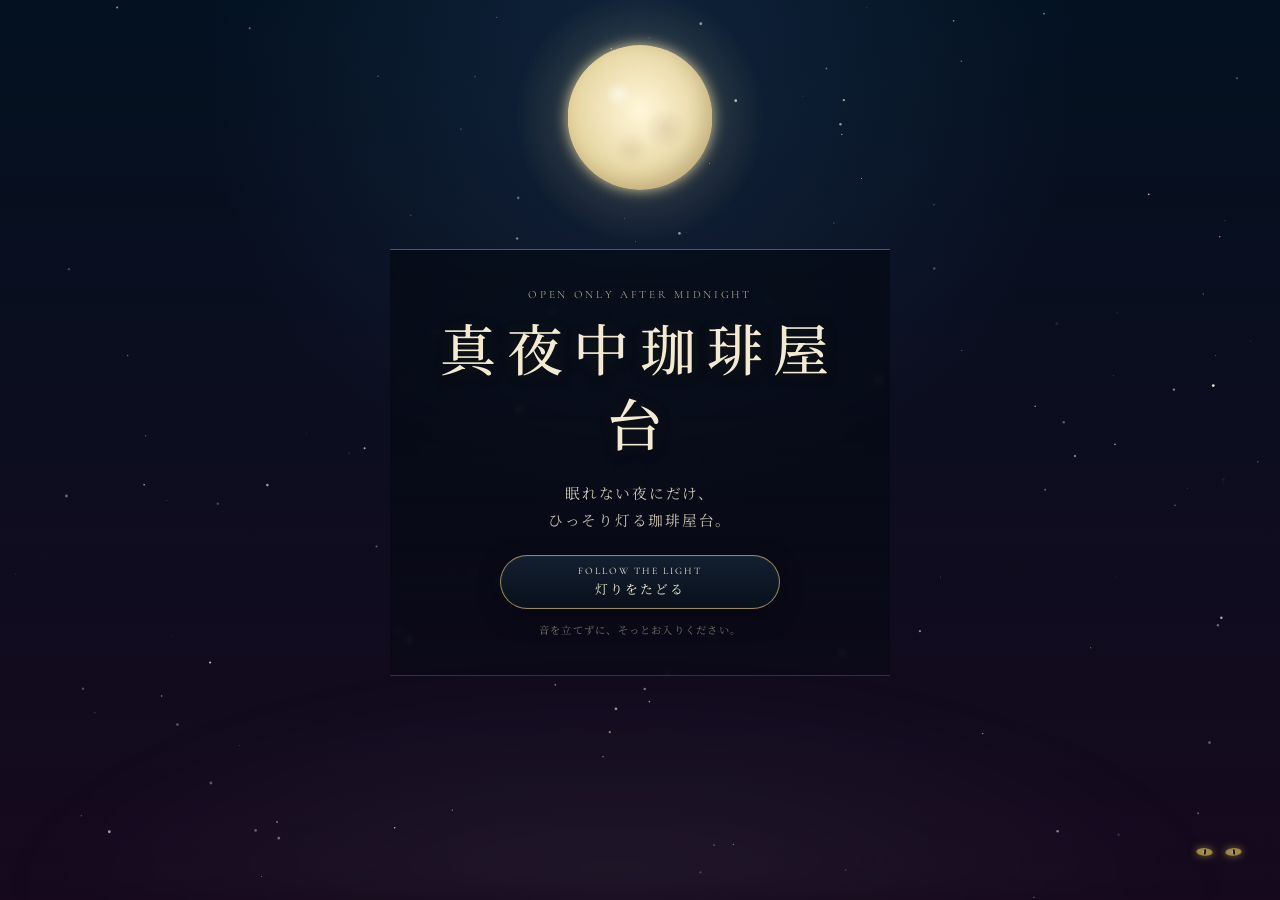
==== commit 164778db: "Add files via upload" ====
--- a/index.html
+++ b/index.html
@@ -1,43 +1,31 @@
 <!DOCTYPE html>
 <html lang="ja">
+
 <head>
   <meta charset="UTF-8">
   <meta name="viewport" content="width=device-width, initial-scale=1, viewport-fit=cover">
   <meta name="theme-color" content="#06101d">
 
   <title>真夜中珈琲屋台</title>
-  <meta
-    name="description"
-    content="眠れない夜にだけ現れる、真夜中の珈琲屋台。"
-  >
+  <meta name="description" content="眠れない夜にだけ現れる、真夜中の珈琲屋台。">
 
   <link rel="preconnect" href="https://fonts.googleapis.com">
   <link rel="preconnect" href="https://fonts.gstatic.com" crossorigin>
   <link
-    href="https://fonts.googleapis.com/css2?family=Cormorant+Garamond:wght@400;500;600&family=Klee+One:wght@400;600&family=Noto+Serif+JP:wght@400;500;600&display=swap"
-    rel="stylesheet"
-  >
+    href="https://fonts.googleapis.com/css2?family=Cormorant+Garamond:wght@400;500;600&family=Klee+One:wght@400;600&family=Noto+Serif+JP:wght@400;500;600&family=Yuji Syuku&display=swap"
+    rel="stylesheet">
 
   <link rel="stylesheet" href="./css/opening.css">
 </head>
 
 <body>
-  <canvas
-    id="nightSky"
-    class="night-sky"
-    aria-hidden="true"
-  ></canvas>
+  <canvas id="nightSky" class="night-sky" aria-hidden="true"></canvas>
 
   <main class="opening-page">
     <section class="opening-scene" aria-labelledby="openingTitle">
 
       <div class="moon-wrap">
-        <button
-          id="moonButton"
-          class="moon-button"
-          type="button"
-          aria-label="月明かりをたどって屋台へ入る"
-        >
+        <button id="moonButton" class="moon-button" type="button" aria-label="月明かりをたどって屋台へ入る">
           <span class="moon" aria-hidden="true"></span>
           <span class="moon-glow" aria-hidden="true"></span>
         </button>
@@ -53,11 +41,7 @@
           ひっそり灯る珈琲屋台。
         </p>
 
-        <button
-          id="enterButton"
-          class="enter-button"
-          type="button"
-        >
+        <button id="enterButton" class="enter-button" type="button">
           <span class="button-en">FOLLOW THE LIGHT</span>
           <span class="button-ja">灯りをたどる</span>
         </button>
@@ -70,12 +54,7 @@
       <div class="ground-haze" aria-hidden="true"></div>
 
       <!-- SECRET: 暗がりの猫 -->
-      <button
-        id="catEyesButton"
-        class="cat-eyes-button"
-        type="button"
-        aria-label="暗がりで光る二つの目"
-      >
+      <button id="catEyesButton" class="cat-eyes-button" type="button" aria-label="暗がりで光る二つの目">
         <span class="cat-eye cat-eye-left" aria-hidden="true"></span>
         <span class="cat-eye cat-eye-right" aria-hidden="true"></span>
       </button>
@@ -85,12 +64,7 @@
     <div id="catTakeoutModal" class="cat-takeout-modal" aria-hidden="true">
       <div class="cat-takeout-backdrop" data-cat-close></div>
 
-      <section
-        class="cat-takeout-dialog"
-        role="dialog"
-        aria-modal="true"
-        aria-labelledby="catTakeoutTitle"
-      >
+      <section class="cat-takeout-dialog" role="dialog" aria-modal="true" aria-labelledby="catTakeoutTitle">
         <button id="catTakeoutClose" class="cat-takeout-close" type="button" aria-label="閉じる">×</button>
 
         <div class="cat-silhouette" aria-hidden="true">
@@ -102,22 +76,17 @@
 
         <!-- STEP 1 : 名前 -->
         <div id="catNameStep" class="cat-takeout-step">
+          <h2 id="catTakeoutTitle" class="cat-speech-bubble">にゃ…！みっかっちゃったにゃ…</h2>
           <p class="cat-takeout-kicker">SECRET TAKE OUT</p>
-          <h2 id="catTakeoutTitle">……見つかった。</h2>
           <p class="cat-takeout-message">
-            猫を見つけてくれてありがとな？<br>
+            あ、お前…どこ行ってたんだよ…<br>
+            つか見つけてくれてありがとなぁ？<br>
             お礼に、これ、持ってけ
           </p>
 
           <label class="cat-name-label" for="catGuestName">カップに書く名前</label>
-          <input
-            id="catGuestName"
-            class="cat-name-input"
-            type="text"
-            maxlength="16"
-            autocomplete="off"
-            placeholder="お名前"
-          >
+          <input id="catGuestName" class="cat-name-input" type="text" maxlength="16" autocomplete="off"
+            placeholder="お名前">
           <p id="catNameError" class="cat-name-error" aria-live="polite"></p>
 
           <button id="catReceiveButton" class="cat-receive-button" type="button">
@@ -128,7 +97,7 @@
         <!-- STEP 2 : カップ -->
         <div id="catCupStep" class="cat-takeout-step cat-cup-step" hidden>
           <p class="cat-takeout-kicker">MIDNIGHT COFFEE STAND / TAKE OUT</p>
-          <h2>はい、これ。</h2>
+          <h2>ん、これな。</h2>
           <p class="cat-takeout-message cat-cup-message">
             帰り道、冷める前に飲めよ。
           </p>
@@ -150,17 +119,15 @@
         <!-- STEP 3 : 完了 -->
         <div id="catCompleteStep" class="cat-takeout-step cat-complete-step" hidden>
           <p class="cat-takeout-kicker">TAKE OUT COMPLETE</p>
-          <h2>大事に持って帰ってね。</h2>
-
+          <h2>見つけてくれてありがとにゃん</h2>
+          <br>
           <div class="cat-complete-visual" aria-hidden="true">
-            <span class="cat-complete-tail">⌁</span>
-            <span class="cat-complete-cat">🐈‍⬛</span>
-            <span class="cat-complete-paws">🐾　🐾</span>
+            <img src="./assets/images/takeout-cat.png" alt="" class="cat-complete-cat-image">
           </div>
 
           <p class="cat-takeout-message">
             気が向いたら、<br>
-            遊びにおいで。
+            また見つけに来てにゃ
           </p>
 
           <button id="catShowCardButton" class="cat-done-button" type="button">
@@ -174,11 +141,7 @@
           <h2>猫を見つけた夜の、特別な一杯。</h2>
 
           <article id="takeoutCardPreview" class="takeout-card-preview" aria-label="テイクアウトカード">
-            <img
-              class="takeout-card-base-image"
-              src="./assets/images/takeout-card.png"
-              alt="真夜中珈琲屋台 TAKE OUT CARD"
-            >
+            <img class="takeout-card-base-image" src="./assets/images/takeout-card.png" alt="真夜中珈琲屋台 TAKE OUT CARD">
 
             <!-- カップ部分 -->
             <span id="takeoutCardCupName" class="takeout-card-overlay takeout-card-cup-name"></span>
@@ -211,11 +174,7 @@
       </section>
     </div>
 
-    <div
-      id="openingTransition"
-      class="opening-transition"
-      aria-hidden="true"
-    >
+    <div id="openingTransition" class="opening-transition" aria-hidden="true">
       <p>今夜も、ひとり分だけ席が空いている。</p>
     </div>
   </main>
@@ -223,4 +182,5 @@
   <script src="./js/nightSkyEngine.js" defer></script>
   <script src="./js/opening.js" defer></script>
 </body>
-</html>
+
+</html>
--- a/css/opening.css
+++ b/css/opening.css
@@ -60,9 +60,7 @@
   place-items: center;
   overflow: hidden;
   padding:
-    max(24px, env(safe-area-inset-top))
-    18px
-    max(26px, env(safe-area-inset-bottom));
+    max(24px, env(safe-area-inset-top)) 18px max(26px, env(safe-area-inset-bottom));
 }
 
 /* Moon */
@@ -119,8 +117,7 @@
   width: min(88vw, 500px);
   margin-top: 3vh;
   padding:
-    clamp(24px, 4vw, 38px)
-    clamp(20px, 4vw, 38px);
+    clamp(24px, 4vw, 38px) clamp(20px, 4vw, 38px);
   text-align: center;
   background:
     linear-gradient(180deg, rgba(3, 9, 17, .66), rgba(3, 8, 15, .34));
@@ -183,12 +180,10 @@
   inset: 0;
   transform: translateX(-110%);
   background:
-    linear-gradient(
-      100deg,
+    linear-gradient(100deg,
       transparent 30%,
       rgba(255, 255, 255, .14),
-      transparent 70%
-    );
+      transparent 70%);
   transition: transform .6s ease;
 }
 
@@ -242,11 +237,9 @@
   z-index: 1;
   height: 28%;
   background:
-    radial-gradient(
-      ellipse at 48% 100%,
+    radial-gradient(ellipse at 48% 100%,
       rgba(111, 119, 133, .13),
-      transparent 65%
-    );
+      transparent 65%);
   filter: blur(18px);
 }
 
@@ -283,6 +276,7 @@
 }
 
 @keyframes moonBreath {
+
   0%,
   100% {
     opacity: .62;
@@ -321,6 +315,7 @@
 }
 
 @media (prefers-reduced-motion: reduce) {
+
   *,
   *::before,
   *::after {
@@ -348,6 +343,7 @@
   filter: drop-shadow(0 0 7px rgba(216, 190, 93, .18));
   transition: opacity .25s ease, transform .25s ease, filter .25s ease;
 }
+
 .cat-eyes-button:hover,
 .cat-eyes-button:focus-visible {
   opacity: 1;
@@ -355,6 +351,7 @@
   filter: drop-shadow(0 0 10px rgba(225, 199, 102, .42));
   outline: none;
 }
+
 .cat-eye {
   position: absolute;
   top: 14px;
@@ -366,6 +363,7 @@
   animation: catBlink 6.4s infinite;
   transform-origin: center;
 }
+
 .cat-eye::after {
   content: "";
   position: absolute;
@@ -375,12 +373,29 @@
   border-radius: 50%;
   background: rgba(3, 7, 12, .95);
 }
-.cat-eye-left { left: 14px; transform: rotate(4deg); }
-.cat-eye-right { right: 14px; transform: rotate(-4deg); }
+
+.cat-eye-left {
+  left: 14px;
+  transform: rotate(4deg);
+}
+
+.cat-eye-right {
+  right: 14px;
+  transform: rotate(-4deg);
+}
 
 @keyframes catBlink {
-  0%, 43%, 47%, 100% { transform: scaleY(1); }
-  45% { transform: scaleY(.08); }
+
+  0%,
+  43%,
+  47%,
+  100% {
+    transform: scaleY(1);
+  }
+
+  45% {
+    transform: scaleY(.08);
+  }
 }
 
 .cat-takeout-modal {
@@ -394,17 +409,20 @@
   opacity: 0;
   transition: opacity .35s ease, visibility 0s linear .35s;
 }
+
 .cat-takeout-modal.is-open {
   visibility: visible;
   opacity: 1;
   transition: opacity .35s ease;
 }
+
 .cat-takeout-backdrop {
   position: absolute;
   inset: 0;
   background: rgba(1, 5, 10, .82);
   backdrop-filter: blur(5px);
 }
+
 .cat-takeout-dialog {
   position: relative;
   z-index: 1;
@@ -421,6 +439,7 @@
   box-shadow: 0 24px 70px rgba(0, 0, 0, .55);
   text-align: center;
 }
+
 .cat-takeout-close {
   position: absolute;
   top: 10px;
@@ -433,6 +452,7 @@
   font-size: 1.5rem;
   cursor: pointer;
 }
+
 .cat-silhouette {
   position: relative;
   width: 88px;
@@ -440,8 +460,9 @@
   margin: 4px auto 15px;
   border-radius: 48% 48% 43% 43%;
   background: #010307;
-  box-shadow: 0 12px 28px rgba(0,0,0,.48);
-}
+  box-shadow: 0 12px 28px rgba(0, 0, 0, .48);
+}
+
 .cat-ear {
   position: absolute;
   top: -17px;
@@ -450,8 +471,17 @@
   background: #010307;
   clip-path: polygon(50% 0, 100% 100%, 0 84%);
 }
-.cat-ear-left { left: 4px; transform: rotate(-9deg); }
-.cat-ear-right { right: 4px; transform: scaleX(-1) rotate(-9deg); }
+
+.cat-ear-left {
+  left: 4px;
+  transform: rotate(-9deg);
+}
+
+.cat-ear-right {
+  right: 4px;
+  transform: scaleX(-1) rotate(-9deg);
+}
+
 .cat-face-eye {
   position: absolute;
   top: 26px;
@@ -461,8 +491,14 @@
   background: #d8bd58;
   box-shadow: 0 0 8px rgba(224, 198, 86, .62);
 }
-.cat-face-eye-left { left: 23px; }
-.cat-face-eye-right { right: 23px; }
+
+.cat-face-eye-left {
+  left: 23px;
+}
+
+.cat-face-eye-right {
+  right: 23px;
+}
 
 .cat-takeout-kicker {
   margin: 0 0 8px;
@@ -471,6 +507,7 @@
   font-size: .72rem;
   letter-spacing: .22em;
 }
+
 .cat-takeout-dialog h2 {
   margin: 0;
   color: #f0e5c7;
@@ -478,12 +515,14 @@
   font-weight: 500;
   letter-spacing: .12em;
 }
+
 .cat-takeout-message {
   margin: 17px 0 22px;
   color: rgba(235, 225, 199, .78);
   font-size: .82rem;
   line-height: 2;
 }
+
 .cat-name-label {
   display: block;
   margin-bottom: 8px;
@@ -491,6 +530,7 @@
   font-size: .7rem;
   letter-spacing: .12em;
 }
+
 .cat-name-input {
   width: min(100%, 280px);
   height: 44px;
@@ -503,16 +543,19 @@
   font: inherit;
   text-align: center;
 }
+
 .cat-name-input:focus {
   border-color: rgba(225, 201, 137, .7);
   box-shadow: 0 0 0 2px rgba(225, 201, 137, .08);
 }
+
 .cat-name-error {
   min-height: 1.4em;
   margin: 6px 0 5px;
   color: #d9b7a5;
   font-size: .68rem;
 }
+
 .cat-receive-button,
 .cat-done-button {
   min-width: 190px;
@@ -527,12 +570,16 @@
   letter-spacing: .12em;
   cursor: pointer;
 }
+
 .cat-receive-button:hover,
 .cat-done-button:hover {
   background: rgba(30, 44, 61, .98);
   border-color: rgba(232, 210, 150, .85);
 }
-.cat-cup-step[hidden] { display: none; }
+
+.cat-cup-step[hidden] {
+  display: none;
+}
 
 .takeout-cup-wrap {
   position: relative;
@@ -540,6 +587,7 @@
   height: 225px;
   margin: 22px auto 8px;
 }
+
 .takeout-lid {
   position: absolute;
   z-index: 2;
@@ -549,8 +597,9 @@
   height: 24px;
   border-radius: 50% 50% 28% 28%;
   background: linear-gradient(#211d18, #0d0c0b);
-  box-shadow: 0 5px 8px rgba(0,0,0,.3);
-}
+  box-shadow: 0 5px 8px rgba(0, 0, 0, .3);
+}
+
 .takeout-lid::before {
   content: "";
   position: absolute;
@@ -561,6 +610,7 @@
   border-radius: 50%;
   background: #302a22;
 }
+
 .takeout-cup {
   position: absolute;
   top: 20px;
@@ -569,10 +619,11 @@
   height: 192px;
   clip-path: polygon(4% 0, 96% 0, 83% 100%, 17% 100%);
   background:
-    linear-gradient(90deg, rgba(87,63,36,.16), transparent 18% 82%, rgba(87,63,36,.14)),
+    linear-gradient(90deg, rgba(87, 63, 36, .16), transparent 18% 82%, rgba(87, 63, 36, .14)),
     #dfd0aa;
   box-shadow: inset 0 0 24px rgba(92, 65, 34, .18);
 }
+
 .takeout-sleeve {
   position: absolute;
   top: 71px;
@@ -582,18 +633,20 @@
   padding: 9px 12px;
   color: #d8c696;
   background: #241c16;
-  border-top: 1px solid rgba(214,190,132,.26);
-  border-bottom: 1px solid rgba(214,190,132,.22);
+  border-top: 1px solid rgba(214, 190, 132, .26);
+  border-bottom: 1px solid rgba(214, 190, 132, .22);
   display: flex;
   flex-direction: column;
   align-items: center;
   justify-content: center;
 }
+
 .takeout-mark {
   font-family: serif;
   font-size: 1rem;
   line-height: 1;
 }
+
 .takeout-name {
   display: block;
   max-width: 100%;
@@ -605,17 +658,20 @@
   text-overflow: ellipsis;
   white-space: nowrap;
 }
+
 .takeout-paw {
   margin-top: 2px;
   font-size: .62rem;
   filter: grayscale(1) sepia(.5);
 }
+
 .cat-drink-name {
   margin: 8px 0 4px;
   color: #e9d18c;
   font-size: 1rem;
   letter-spacing: .08em;
 }
+
 .cat-drink-note {
   margin: 0 auto;
   max-width: 320px;
@@ -623,6 +679,7 @@
   font-size: .74rem;
   line-height: 1.8;
 }
+
 .cat-master-line {
   margin: 17px 0 19px;
   color: rgba(240, 230, 201, .82);
@@ -636,13 +693,16 @@
     bottom: max(14px, env(safe-area-inset-bottom));
     transform: scale(.88);
   }
+
   .cat-takeout-dialog {
     padding: 27px 20px 24px;
   }
 }
 
 @media (prefers-reduced-motion: reduce) {
-  .cat-eye { animation: none !important; }
+  .cat-eye {
+    animation: none !important;
+  }
 }
 
 
@@ -655,13 +715,15 @@
   aspect-ratio: 3 / 4;
   margin: 14px auto 2px;
 }
+
 .takeout-cup-image {
   display: block;
   width: 100%;
   height: 100%;
   object-fit: contain;
-  filter: drop-shadow(0 16px 22px rgba(0,0,0,.34));
-}
+  filter: drop-shadow(0 16px 22px rgba(0, 0, 0, .34));
+}
+
 .takeout-cup-name {
   position: absolute;
   left: 50%;
@@ -678,23 +740,23 @@
   text-overflow: ellipsis;
   white-space: nowrap;
 }
+
 .cat-cup-message {
   margin-bottom: 5px;
 }
+
 .cat-complete-step {
   padding: 8px 0 3px;
 }
-.cat-complete-visual {
-  position: relative;
-  min-height: 110px;
-  margin: 14px auto 4px;
-  display: grid;
-  place-items: center;
-}
-.cat-complete-cat {
-  font-size: 3.1rem;
-  filter: grayscale(1) brightness(.28) sepia(.2);
-}
+
+.cat-complete-cat-image {
+  display: block;
+  width: 120px;
+  height: auto;
+  margin: 0 auto;
+  object-fit: contain;
+}
+
 .cat-complete-tail {
   position: absolute;
   left: 42%;
@@ -704,6 +766,7 @@
   transform: rotate(-15deg);
   opacity: .42;
 }
+
 .cat-complete-paws {
   position: absolute;
   bottom: 0;
@@ -717,6 +780,7 @@
 .cat-card-step {
   width: 100%;
 }
+
 .takeout-card-preview {
   position: relative;
   width: min(100%, 330px);
@@ -724,18 +788,19 @@
   margin: 18px auto 14px;
   overflow: hidden;
   padding: 20px 20px 18px;
-  border: 1px solid rgba(208,182,111,.72);
+  border: 1px solid rgba(208, 182, 111, .72);
   color: #e9dfc4;
   background:
-    radial-gradient(circle at 76% 15%, rgba(220,194,112,.18) 0 8%, transparent 9%),
-    radial-gradient(circle at 20% 26%, rgba(255,255,255,.07) 0 1px, transparent 2px),
-    radial-gradient(circle at 72% 38%, rgba(255,255,255,.06) 0 1px, transparent 2px),
+    radial-gradient(circle at 76% 15%, rgba(220, 194, 112, .18) 0 8%, transparent 9%),
+    radial-gradient(circle at 20% 26%, rgba(255, 255, 255, .07) 0 1px, transparent 2px),
+    radial-gradient(circle at 72% 38%, rgba(255, 255, 255, .06) 0 1px, transparent 2px),
     linear-gradient(180deg, #071320 0%, #09131d 48%, #160e0b 100%);
   box-shadow:
-    inset 0 0 0 5px rgba(8,13,19,.55),
-    inset 0 0 0 6px rgba(196,164,94,.22),
-    0 18px 45px rgba(0,0,0,.35);
-}
+    inset 0 0 0 5px rgba(8, 13, 19, .55),
+    inset 0 0 0 6px rgba(196, 164, 94, .22),
+    0 18px 45px rgba(0, 0, 0, .35);
+}
+
 .takeout-card-preview::before,
 .takeout-card-preview::after {
   content: "";
@@ -745,23 +810,27 @@
   opacity: .46;
   pointer-events: none;
 }
+
 .takeout-card-preview::before {
   left: 7px;
   top: 7px;
   border-left: 1px solid #c3a05b;
   border-top: 1px solid #c3a05b;
 }
+
 .takeout-card-preview::after {
   right: 7px;
   bottom: 7px;
   border-right: 1px solid #c3a05b;
   border-bottom: 1px solid #c3a05b;
 }
+
 .takeout-card-stars {
-  color: rgba(226,201,132,.7);
+  color: rgba(226, 201, 132, .7);
   font-size: .7rem;
   letter-spacing: .22em;
 }
+
 .takeout-card-brand {
   margin: 7px 0 0;
   color: #d3b772;
@@ -769,6 +838,7 @@
   font-size: .67rem;
   letter-spacing: .18em;
 }
+
 .takeout-card-title {
   margin: 3px 0 0;
   color: #f0dfaf;
@@ -776,22 +846,26 @@
   font-size: 1.24rem;
   letter-spacing: .12em;
 }
+
 .takeout-card-subtitle {
   margin: 2px 0 5px;
-  color: rgba(234,220,184,.65);
+  color: rgba(234, 220, 184, .65);
   font-size: .58rem;
 }
+
 .takeout-card-cup {
   position: relative;
   width: 45%;
   aspect-ratio: 3/4;
   margin: 3px auto -2px;
 }
+
 .takeout-card-cup img {
   width: 100%;
   height: 100%;
   object-fit: contain;
 }
+
 .takeout-card-cup-name {
   position: absolute;
   left: 50%;
@@ -806,13 +880,15 @@
   text-overflow: ellipsis;
   white-space: nowrap;
 }
+
 .takeout-card-info {
   margin: 4px auto 0;
   width: 88%;
-  border-top: 1px solid rgba(207,180,110,.28);
-  border-bottom: 1px solid rgba(207,180,110,.22);
+  border-top: 1px solid rgba(207, 180, 110, .28);
+  border-bottom: 1px solid rgba(207, 180, 110, .22);
   padding: 6px 1px;
 }
+
 .takeout-card-info p {
   display: grid;
   grid-template-columns: 54px 1fr;
@@ -821,12 +897,14 @@
   text-align: left;
   align-items: baseline;
 }
+
 .takeout-card-info span {
   color: #ac9259;
   font-family: "Cormorant Garamond", serif;
   font-size: .58rem;
   letter-spacing: .14em;
 }
+
 .takeout-card-info strong {
   color: #eee2c1;
   font-size: .67rem;
@@ -835,12 +913,14 @@
   text-overflow: ellipsis;
   white-space: nowrap;
 }
+
 .takeout-card-thanks {
   margin: 7px 0 0;
-  color: rgba(232,219,183,.7);
+  color: rgba(232, 219, 183, .7);
   font-size: .55rem;
   line-height: 1.7;
 }
+
 .takeout-card-paw {
   position: absolute;
   right: 22px;
@@ -849,15 +929,19 @@
   font-size: .8rem;
   filter: grayscale(1) sepia(.8);
 }
+
 .takeout-card-preview[data-theme="amber"] {
   background: linear-gradient(180deg, #1c1209 0%, #211307 58%, #0e0a08 100%);
 }
+
 .takeout-card-preview[data-theme="rose"] {
   background: linear-gradient(180deg, #211017 0%, #2a121c 58%, #100a0d 100%);
 }
+
 .takeout-card-preview[data-theme="green"] {
   background: linear-gradient(180deg, #0c1916 0%, #10221c 58%, #090e0d 100%);
 }
+
 .takeout-card-preview[data-theme="purple"] {
   background: linear-gradient(180deg, #150e22 0%, #241536 58%, #0b0810 100%);
 }
@@ -865,41 +949,46 @@
 .cat-card-status {
   min-height: 1.5em;
   margin: 3px 0 8px;
-  color: rgba(234,221,184,.75);
+  color: rgba(234, 221, 184, .75);
   font-size: .68rem;
 }
+
 .cat-card-actions {
   display: flex;
   flex-wrap: wrap;
   justify-content: center;
   gap: 8px;
 }
+
 .cat-card-button,
 .cat-card-close-button {
   min-height: 42px;
   padding: 9px 15px;
-  border: 1px solid rgba(218,198,143,.52);
+  border: 1px solid rgba(218, 198, 143, .52);
   border-radius: 999px;
   color: #f4ead0;
-  background: rgba(20,31,45,.88);
+  background: rgba(20, 31, 45, .88);
   font: inherit;
   font-size: .7rem;
   letter-spacing: .08em;
   cursor: pointer;
 }
+
 .cat-card-button:hover,
 .cat-card-close-button:hover {
-  background: rgba(31,45,62,.98);
-  border-color: rgba(232,210,150,.84);
-}
+  background: rgba(31, 45, 62, .98);
+  border-color: rgba(232, 210, 150, .84);
+}
+
 .cat-card-button-secondary {
-  background: rgba(12,20,30,.72);
-}
+  background: rgba(12, 20, 30, .72);
+}
+
 .cat-card-close-button {
   margin-top: 10px;
   min-width: 120px;
   background: transparent;
-  color: rgba(235,224,197,.72);
+  color: rgba(235, 224, 197, .72);
 }
 
 @media (max-width: 560px) {
@@ -907,6 +996,7 @@
     width: min(100%, 300px);
     padding: 16px 16px 14px;
   }
+
   .cat-card-button {
     flex: 1 1 30%;
     min-width: 88px;
@@ -920,12 +1010,12 @@
    FINAL TAKE OUT — supplied cup/card artwork + dynamic text
 ========================================================= */
 
-/* 鵜沢さんが油性ペンで書いたような名前 */
+/* 鵜沢さんが油性ペンでサッと書いたような名前 */
 .takeout-cup-name,
 .takeout-card-cup-name,
 .takeout-card-for {
-  font-family: "Klee One", "Noto Serif JP", cursive !important;
-  font-weight: 600 !important;
+  font-family: "Yuji Syuku", "Klee One", "Noto Serif JP", cursive !important;
+  font-weight: 400 !important;
 }
 
 /* 受取画面のカップ */
@@ -935,6 +1025,7 @@
   aspect-ratio: 3 / 4;
   margin: 12px auto 4px;
 }
+
 .takeout-cup-image {
   position: absolute;
   inset: 0;
@@ -942,10 +1033,11 @@
   height: 100%;
   object-fit: contain;
 }
+
 .takeout-cup-name {
   position: absolute;
   left: 50%;
-  top: 51.8%;
+  top: 54%;
   width: 42%;
   transform: translate(-50%, -50%) rotate(-1.4deg);
   z-index: 2;
@@ -958,10 +1050,11 @@
   overflow: hidden;
   text-overflow: ellipsis;
 }
+
 .takeout-cup-drink {
   position: absolute;
   left: 50%;
-  top: 61.4%;
+  top: 63%;
   width: 47%;
   transform: translateX(-50%);
   z-index: 2;
@@ -984,12 +1077,14 @@
   border: 0 !important;
   overflow: hidden !important;
   background: transparent !important;
-  box-shadow: 0 18px 45px rgba(0,0,0,.38) !important;
-}
+  box-shadow: 0 18px 45px rgba(0, 0, 0, .38) !important;
+}
+
 .takeout-card-preview::before,
 .takeout-card-preview::after {
   display: none !important;
 }
+
 .takeout-card-base-image {
   position: absolute;
   inset: 0;
@@ -998,6 +1093,7 @@
   height: 100%;
   object-fit: contain;
 }
+
 .takeout-card-overlay {
   position: absolute;
   z-index: 2;
@@ -1056,6 +1152,7 @@
   overflow: hidden;
   text-overflow: ellipsis;
 }
+
 .takeout-card-date {
   left: 31.5%;
   top: 86.2%;
@@ -1071,10 +1168,12 @@
     width: min(100%, 320px) !important;
   }
 }
+
 /* ドリンク説明文と「持って帰る」ボタンの間隔 */
 .cat-drink-note {
   margin-bottom: 11px;
 }
+
 /* =========================================================
    TAKE OUT CARD 記入位置 最終調整
    ========================================================= */
@@ -1088,9 +1187,9 @@
 
   transform: translateY(-50%) rotate(-1deg) !important;
 
-  font-family: "Klee One", "Noto Serif JP", cursive !important;
+  font-family: "Yomogi", "Klee One", "Noto Serif JP", cursive !important;
   font-size: clamp(.82rem, 3.2vw, 1.18rem) !important;
-  font-weight: 600 !important;
+  font-weight: 400 !important;
 
   line-height: 1 !important;
   text-align: left !important;
@@ -1131,6 +1230,7 @@
   line-height: 1 !important;
   text-align: left !important;
 }
+
 /* =========================================================
    TAKE OUT CARD 下部記入欄・位置確定版
    ========================================================= */
@@ -1146,9 +1246,9 @@
 
   transform: translateY(-50%) rotate(-1deg) !important;
 
-  font-family: "Klee One", "Noto Serif JP", cursive !important;
+  font-family: "Yomogi", "Klee One", "Noto Serif JP", cursive !important;
   font-size: clamp(.82rem, 3.2vw, 1.18rem) !important;
-  font-weight: 600 !important;
+  font-weight: 400 !important;
 
   line-height: 1 !important;
   text-align: left !important;
@@ -1210,4 +1310,213 @@
   white-space: nowrap !important;
   overflow: hidden !important;
   text-overflow: ellipsis !important;
-}+}
+
+/* =========================================================
+   TAKE OUT カップ画像サイズ強制補正
+========================================================= */
+
+.cat-takeout-dialog {
+  overflow-x: hidden !important;
+}
+
+.takeout-cup-art {
+  position: relative !important;
+
+  width: 260px !important;
+  max-width: 72vw !important;
+
+  height: 347px !important;
+  max-height: 46vh !important;
+
+  margin: 18px auto 8px !important;
+
+  overflow: hidden !important;
+}
+
+.takeout-cup-image {
+  position: absolute !important;
+
+  top: 0 !important;
+  left: 0 !important;
+
+  width: 100% !important;
+  height: 100% !important;
+
+  max-width: 100% !important;
+  max-height: 100% !important;
+
+  object-fit: contain !important;
+
+  display: block !important;
+}
+
+@media (max-width: 560px) {
+  .takeout-cup-art {
+    width: 220px !important;
+    height: 293px !important;
+    max-width: 65vw !important;
+  }
+}
+
+/* =========================================================
+   TAKE OUT CARD UI FINAL TUNING 2026-08-25
+   - スクロールバーを非表示（スクロール機能は維持）
+   - 上部スポットライト追加
+   - 上部の猫顔／見出しを小さく
+   - カード下の鵜沢台詞を大きく
+   - FOR / DRINK / DATE の入力値を大きく
+========================================================= */
+
+/* 右側のスクロールバーだけ隠す。内容が長い場合のホイール/タッチスクロールは維持 */
+.cat-takeout-dialog {
+  scrollbar-width: none !important;
+  -ms-overflow-style: none !important;
+  background:
+    radial-gradient(ellipse 110px 150px at 50% -22px,
+      rgba(225, 195, 112, .20) 0%,
+      rgba(184, 151, 79, .10) 34%,
+      rgba(7, 13, 21, 0) 72%),
+    linear-gradient(rgba(7, 13, 21, .96), rgba(5, 10, 17, .98)) !important;
+}
+
+.cat-takeout-dialog::-webkit-scrollbar {
+  width: 0 !important;
+  height: 0 !important;
+  display: none !important;
+}
+
+/* TAKE OUT CARD画面では上部を少しコンパクトに */
+.cat-takeout-dialog:has(.cat-card-step:not([hidden])) .cat-silhouette {
+  width: 68px !important;
+  height: 48px !important;
+  margin: 0 auto 10px !important;
+}
+
+.cat-takeout-dialog:has(.cat-card-step:not([hidden])) .cat-ear {
+  top: -13px !important;
+  width: 27px !important;
+  height: 29px !important;
+}
+
+.cat-takeout-dialog:has(.cat-card-step:not([hidden])) .cat-face-eye {
+  top: 20px !important;
+  width: 12px !important;
+  height: 5px !important;
+}
+
+.cat-takeout-dialog:has(.cat-card-step:not([hidden])) .cat-face-eye-left {
+  left: 18px !important;
+}
+
+.cat-takeout-dialog:has(.cat-card-step:not([hidden])) .cat-face-eye-right {
+  right: 18px !important;
+}
+
+.cat-card-step .cat-takeout-kicker {
+  margin-bottom: 5px !important;
+  font-size: .64rem !important;
+}
+
+.cat-card-step>h2 {
+  font-size: clamp(.92rem, 3.5vw, 1.08rem) !important;
+  letter-spacing: .09em !important;
+  line-height: 1.45 !important;
+}
+
+/* カード下の鵜沢さんのレア台詞 */
+.cat-card-status {
+  min-height: 1.7em !important;
+  margin: 7px 0 12px !important;
+  color: rgba(240, 225, 187, .88) !important;
+  font-size: clamp(.82rem, 3vw, .98rem) !important;
+  line-height: 1.7 !important;
+  letter-spacing: .035em !important;
+}
+
+/* FOR / DRINK / DATE の「記入される内容」を読みやすく拡大 */
+.takeout-card-for {
+  font-size: clamp(.98rem, 3.7vw, 1.34rem) !important;
+}
+
+.takeout-card-drink {
+  font-size: clamp(.58rem, 2.2vw, .80rem) !important;
+}
+
+.takeout-card-date {
+  font-size: clamp(.64rem, 2.35vw, .86rem) !important;
+}
+
+@media (max-width: 560px) {
+  .cat-takeout-dialog {
+    padding-top: 24px !important;
+  }
+
+  .cat-card-step .takeout-card-preview {
+    margin-top: 14px !important;
+  }
+}
+
+/* =========================================================
+   SECRET CAT SPEECH BUBBLE
+   最初の「にゃ…！」だけ猫の吹き出しにする
+========================================================= */
+
+#catNameStep .cat-speech-bubble {
+  position: relative;
+  display: table;
+  width: auto;
+  max-width: 92%;
+  margin: 2px auto 17px;
+  padding: 10px 20px 11px;
+  border: 1px solid rgba(218, 198, 143, .48);
+  border-radius: 15px;
+  color: #f0e5c7;
+  background:
+    linear-gradient(
+      180deg,
+      rgba(17, 27, 39, .96),
+      rgba(8, 15, 24, .97)
+    );
+  box-shadow:
+    0 8px 20px rgba(0, 0, 0, .30),
+    inset 0 0 18px rgba(225, 195, 112, .025);
+  font-size: clamp(.98rem, 3.5vw, 1.16rem);
+  font-weight: 500;
+  line-height: 1.6;
+  letter-spacing: .08em;
+}
+
+/* 猫へ向かう吹き出しのしっぽ */
+#catNameStep .cat-speech-bubble::before {
+  content: "";
+  position: absolute;
+  top: -8px;
+  left: 50%;
+  width: 14px;
+  height: 14px;
+  transform: translateX(-50%) rotate(45deg);
+  background: rgb(15, 24, 35);
+  border-left: 1px solid rgba(218, 198, 143, .48);
+  border-top: 1px solid rgba(218, 198, 143, .48);
+}
+
+/* 猫と吹き出しを近づける */
+.cat-takeout-dialog:has(#catNameStep:not([hidden])) .cat-silhouette {
+  margin-bottom: 5px;
+}
+
+/* SECRET TAKE OUT は吹き出しの下へ */
+#catNameStep .cat-takeout-kicker {
+  margin: 0 0 12px;
+}
+
+/* スマホ調整 */
+@media (max-width: 560px) {
+  #catNameStep .cat-speech-bubble {
+    max-width: 96%;
+    padding: 9px 14px 10px;
+    font-size: .96rem;
+    letter-spacing: .055em;
+  }
+}
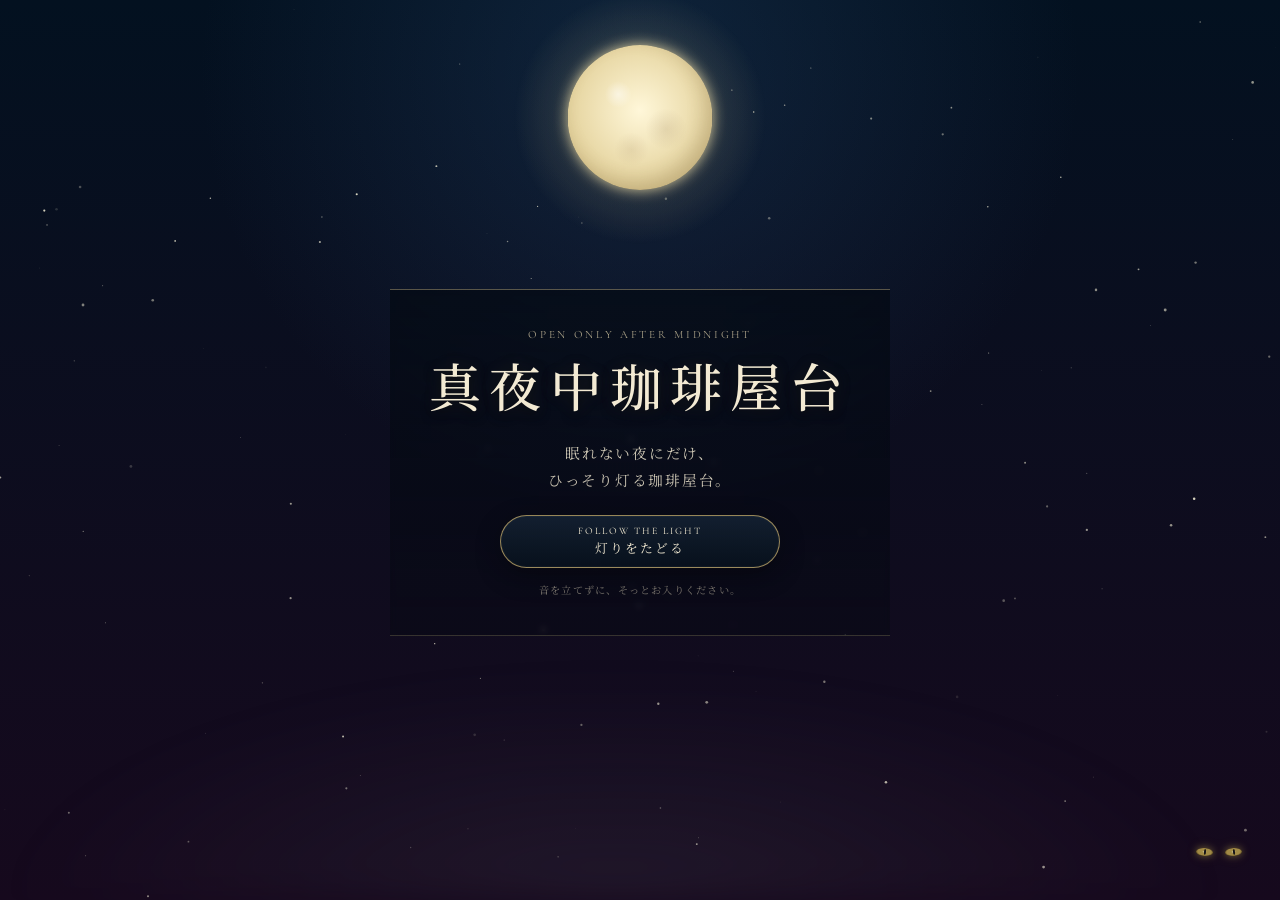
==== commit 94119fe8: "Add files via upload" ====
--- a/index.html
+++ b/index.html
@@ -137,9 +137,6 @@
 
         <!-- STEP 4 : TAKE OUT CARD -->
         <div id="catCardStep" class="cat-takeout-step cat-card-step" hidden>
-          <p class="cat-takeout-kicker">TAKE OUT CARD</p>
-          <h2>猫を見つけた夜の、特別な一杯。</h2>
-
           <article id="takeoutCardPreview" class="takeout-card-preview" aria-label="テイクアウトカード">
             <img class="takeout-card-base-image" src="./assets/images/takeout-card.png" alt="真夜中珈琲屋台 TAKE OUT CARD">
 
@@ -159,17 +156,13 @@
             <button id="catSaveCardButton" class="cat-card-button" type="button">
               画像を保存
             </button>
-            <button id="catShareCardButton" class="cat-card-button" type="button">
-              シェア
-            </button>
             <button id="catXShareButton" class="cat-card-button cat-card-button-secondary" type="button">
               Xでシェア
             </button>
+            <button id="catCardCloseButton" class="cat-card-button cat-card-close-button" type="button">
+              閉じる
+            </button>
           </div>
-
-          <button id="catCardCloseButton" class="cat-card-close-button" type="button">
-            閉じる
-          </button>
         </div>
       </section>
     </div>
--- a/css/opening.css
+++ b/css/opening.css
@@ -136,10 +136,11 @@
 
 .opening-copy h1 {
   margin: 0;
-  font-size: clamp(1.8rem, 5vw, 3.5rem);
+  font-size: clamp(1.65rem, 4.6vw, 3.25rem);
   font-weight: 500;
   line-height: 1.35;
-  letter-spacing: .19em;
+  letter-spacing: clamp(.08em, .8vw, .16em);
+  white-space: nowrap;
   text-shadow:
     0 0 18px rgba(219, 193, 126, .12),
     0 3px 12px rgba(0, 0, 0, .6);
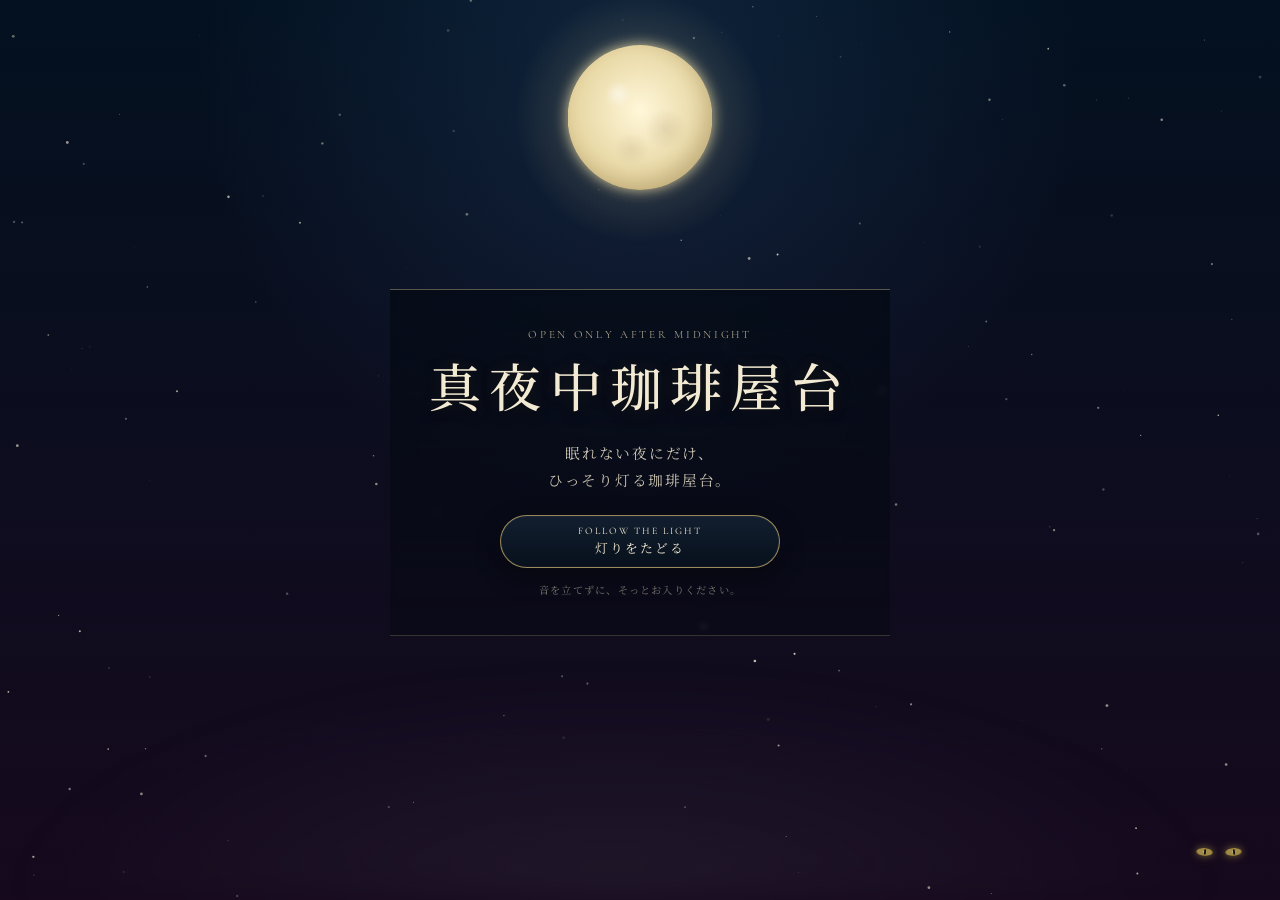
==== commit f781bdd0: "Add files via upload" ====
--- a/index.html
+++ b/index.html
@@ -172,6 +172,7 @@
     </div>
   </main>
 
+  <script src="./js/analytics.js" defer></script>
   <script src="./js/nightSkyEngine.js" defer></script>
   <script src="./js/opening.js" defer></script>
 </body>
--- a/css/opening.css
+++ b/css/opening.css
@@ -1521,3 +1521,99 @@
     letter-spacing: .055em;
   }
 }
+
+
+/* =========================================================
+   TAKE OUT CARD COMPACT FINAL 2026-08-27
+   - カード上部の重複見出しを削除した前提で余白を圧縮
+   - 画像を保存 / Xでシェア / 閉じる を1列に並べる
+   - できるだけ1画面内に収める
+========================================================= */
+.cat-takeout-dialog:has(.cat-card-step:not([hidden])) {
+  padding: 16px 18px 14px !important;
+}
+
+.cat-takeout-dialog:has(.cat-card-step:not([hidden])) .cat-silhouette {
+  width: 54px !important;
+  height: 38px !important;
+  margin: 0 auto 5px !important;
+}
+
+.cat-takeout-dialog:has(.cat-card-step:not([hidden])) .cat-ear {
+  top: -10px !important;
+  width: 22px !important;
+  height: 24px !important;
+}
+
+.cat-takeout-dialog:has(.cat-card-step:not([hidden])) .cat-face-eye {
+  top: 16px !important;
+  width: 10px !important;
+  height: 4px !important;
+}
+
+.cat-takeout-dialog:has(.cat-card-step:not([hidden])) .cat-face-eye-left {
+  left: 14px !important;
+}
+
+.cat-takeout-dialog:has(.cat-card-step:not([hidden])) .cat-face-eye-right {
+  right: 14px !important;
+}
+
+.cat-card-step .takeout-card-preview {
+  width: min(100%, 330px, calc((100svh - 190px) * 2 / 3)) !important;
+  margin: 4px auto 6px !important;
+}
+
+.cat-card-step .cat-card-status {
+  min-height: 1.2em !important;
+  margin: 3px 0 6px !important;
+  font-size: clamp(.56rem, 1.8vw, .68rem) !important;
+  line-height: 1.35 !important;
+  letter-spacing: .02em !important;
+}
+
+.cat-card-step .cat-card-actions {
+  display: flex !important;
+  flex-wrap: nowrap !important;
+  gap: 7px !important;
+  width: 100%;
+  margin: 0 auto !important;
+}
+
+.cat-card-step .cat-card-button,
+.cat-card-step .cat-card-close-button {
+  flex: 1 1 0 !important;
+  min-width: 0 !important;
+  min-height: 38px !important;
+  margin: 0 !important;
+  padding: 7px 8px !important;
+  font-size: clamp(.60rem, 1.9vw, .70rem) !important;
+  white-space: nowrap;
+}
+
+.cat-card-step .cat-card-close-button {
+  background: transparent !important;
+  color: rgba(235, 224, 197, .78) !important;
+}
+
+@media (max-width: 560px) {
+  .cat-takeout-dialog:has(.cat-card-step:not([hidden])) {
+    padding: 13px 12px 12px !important;
+  }
+
+  .cat-card-step .takeout-card-preview {
+    width: min(100%, 305px, calc((100svh - 175px) * 2 / 3)) !important;
+    margin-top: 2px !important;
+  }
+
+  .cat-card-step .cat-card-actions {
+    gap: 5px !important;
+  }
+
+  .cat-card-step .cat-card-button,
+  .cat-card-step .cat-card-close-button {
+    min-height: 36px !important;
+    padding-inline: 5px !important;
+    font-size: .58rem !important;
+  }
+}
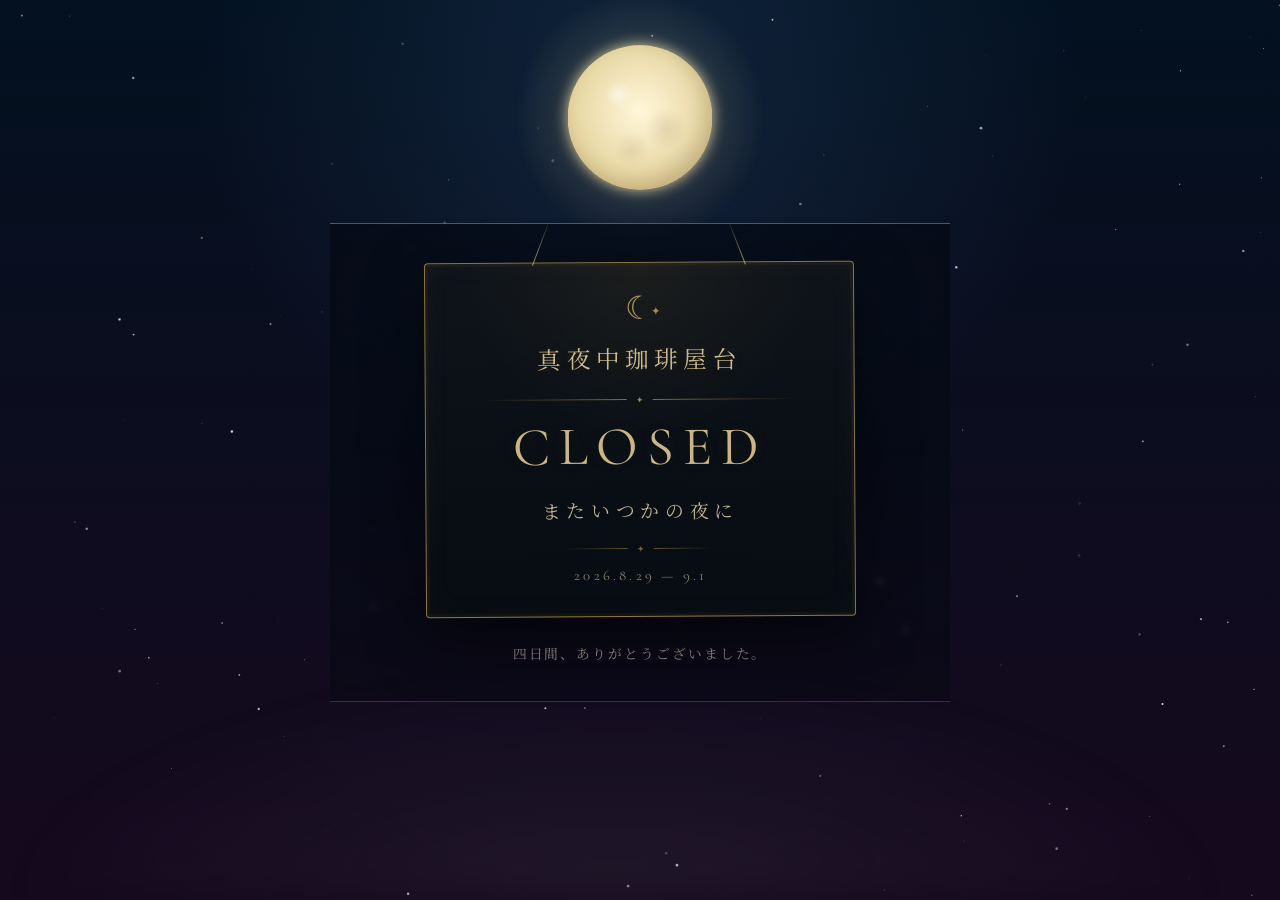
==== commit 27266b13: "Add files via upload" ====
--- a/index.html
+++ b/index.html
@@ -16,6 +16,232 @@
     rel="stylesheet">
 
   <link rel="stylesheet" href="./css/opening.css">
+
+  <!-- CLOSED PAGE 2026-09-04 -->
+  <style>
+    .opening-copy-closed {
+      z-index: 8;
+      width: min(92vw, 620px);
+    }
+
+    /* 閉店看板 */
+    .closed-sign {
+      position: relative;
+      width: min(78vw, 430px);
+      margin: 0 auto clamp(18px, 2.8vh, 28px);
+      padding: clamp(26px, 4vh, 38px) clamp(24px, 4vw, 42px) clamp(24px, 3.6vh, 34px);
+      display: flex;
+      flex-direction: column;
+      align-items: center;
+      color: #e6d2a0;
+      background:
+        radial-gradient(circle at 50% 0%, rgba(184, 147, 74, .08), transparent 42%),
+        linear-gradient(180deg, rgba(15, 20, 26, .985), rgba(6, 12, 18, .99));
+      border: 1px solid rgba(193, 155, 78, .72);
+      border-radius: 4px;
+      box-shadow:
+        0 22px 55px rgba(0, 0, 0, .50),
+        inset 0 0 0 3px rgba(197, 158, 78, .045),
+        inset 0 0 30px rgba(207, 170, 91, .045);
+      transform: rotate(-.35deg);
+    }
+
+    /* 吊り紐 */
+    .closed-sign::before,
+    .closed-sign::after {
+      content: "";
+      position: absolute;
+      top: -42px;
+      width: 1px;
+      height: 44px;
+      background: linear-gradient(
+        to bottom,
+        rgba(224, 199, 139, .08),
+        rgba(224, 199, 139, .74)
+      );
+      transform-origin: bottom;
+    }
+
+    .closed-sign::before {
+      left: 25%;
+      transform: rotate(21deg);
+    }
+
+    .closed-sign::after {
+      right: 25%;
+      transform: rotate(-21deg);
+    }
+
+    .closed-sign-symbol {
+      position: relative;
+      width: 54px;
+      height: 32px;
+      margin-bottom: 9px;
+      color: rgba(219, 187, 112, .78);
+    }
+
+    .closed-crescent {
+      position: absolute;
+      left: 13px;
+      top: -7px;
+      font-family: Georgia, serif;
+      font-size: 2rem;
+      font-weight: 400;
+      line-height: 1;
+    }
+
+    .closed-star {
+      position: absolute;
+      right: 5px;
+      top: 3px;
+      font-size: .72rem;
+      opacity: .9;
+    }
+
+    /* 「真夜中珈琲屋台」は従来より小さく、静かな見え方に */
+    .opening-copy-closed .closed-shop-title {
+      margin: 0;
+      font-family: "Noto Serif JP", serif;
+      font-size: clamp(1.05rem, 2.4vw, 1.48rem);
+      font-weight: 400;
+      line-height: 1.55;
+      letter-spacing: .22em;
+      color: rgba(231, 210, 157, .88);
+      white-space: nowrap;
+      text-shadow: 0 0 14px rgba(205, 169, 85, .10);
+    }
+
+    .closed-sign-divider {
+      width: min(92%, 310px);
+      margin: 16px 0 12px;
+      display: grid;
+      grid-template-columns: 1fr auto 1fr;
+      align-items: center;
+      gap: 9px;
+      color: rgba(211, 177, 99, .72);
+    }
+
+    .closed-sign-divider span {
+      height: 1px;
+      background: linear-gradient(
+        90deg,
+        transparent,
+        rgba(205, 166, 77, .62)
+      );
+    }
+
+    .closed-sign-divider span:last-child {
+      transform: scaleX(-1);
+    }
+
+    .closed-sign-divider i {
+      font-style: normal;
+      font-size: .55rem;
+    }
+
+    .closed-sign-divider-small {
+      width: min(48%, 150px);
+      margin: 15px 0 11px;
+      opacity: .72;
+    }
+
+    .closed-sign-en {
+      margin: 2px 0 5px;
+      font-family: "Cormorant Garamond", Georgia, serif;
+      font-size: clamp(2.15rem, 6vw, 3.4rem);
+      font-weight: 400;
+      line-height: 1;
+      letter-spacing: .16em;
+      color: rgba(224, 200, 144, .90);
+      text-shadow: 0 0 22px rgba(210, 172, 85, .08);
+    }
+
+    /* 「またいつかの夜に」は細め・余白多め */
+    .closed-sign-ja {
+      margin: 14px 0 0;
+      font-family: "Noto Serif JP", serif;
+      font-size: clamp(.92rem, 2.5vw, 1.18rem);
+      font-weight: 400;
+      line-height: 1.8;
+      letter-spacing: .30em;
+      color: rgba(231, 214, 174, .82);
+      text-shadow: none;
+    }
+
+    .closed-sign-date {
+      margin: 0;
+      font-family: "Cormorant Garamond", Georgia, serif;
+      font-size: clamp(.72rem, 1.5vw, .92rem);
+      font-weight: 400;
+      letter-spacing: .22em;
+      color: rgba(231, 214, 174, .60);
+    }
+
+    .closed-note {
+      margin: 0;
+      font-family: "Noto Serif JP", serif;
+      font-size: clamp(.70rem, 1.4vw, .86rem);
+      font-weight: 400;
+      letter-spacing: .14em;
+      color: rgba(240, 231, 205, .62);
+    }
+
+    /* 旧猫要素がCSS/JS側に残っていても表示させない */
+    .cat-eyes-button,
+    .cat-takeout-modal {
+      display: none !important;
+    }
+
+    @media (max-width: 640px) {
+      .opening-copy-closed {
+        width: 94vw;
+      }
+
+      .closed-sign {
+        width: min(82vw, 350px);
+        padding: 25px 20px 23px;
+        margin-top: 10px;
+      }
+
+      .opening-copy-closed .closed-shop-title {
+        font-size: clamp(.96rem, 4.5vw, 1.22rem);
+        letter-spacing: .18em;
+      }
+
+      .closed-sign-en {
+        font-size: clamp(2rem, 10vw, 2.75rem);
+      }
+
+      .closed-sign-ja {
+        font-size: clamp(.84rem, 4.1vw, 1rem);
+        letter-spacing: .23em;
+      }
+
+      .closed-note {
+        font-size: .70rem;
+      }
+    }
+
+    @media (max-height: 760px) and (min-width: 641px) {
+      .closed-sign {
+        padding-top: 24px;
+        padding-bottom: 22px;
+      }
+
+      .closed-sign-symbol {
+        margin-bottom: 5px;
+      }
+
+      .closed-sign-divider {
+        margin-top: 12px;
+        margin-bottom: 9px;
+      }
+
+      .closed-sign-ja {
+        margin-top: 9px;
+      }
+    }
+  </style>
 </head>
 
 <body>
@@ -31,150 +257,38 @@
         </button>
       </div>
 
-      <div class="opening-copy">
-        <p class="opening-kicker">OPEN ONLY AFTER MIDNIGHT</p>
-
-        <h1 id="openingTitle">真夜中珈琲屋台</h1>
-
-        <p class="opening-lead">
-          眠れない夜にだけ、<br>
-          ひっそり灯る珈琲屋台。
-        </p>
-
-        <button id="enterButton" class="enter-button" type="button">
-          <span class="button-en">FOLLOW THE LIGHT</span>
-          <span class="button-ja">灯りをたどる</span>
-        </button>
-
-        <p class="opening-note">
-          音を立てずに、そっとお入りください。
-        </p>
+      <div class="opening-copy opening-copy-closed">
+        <div class="closed-sign" role="status" aria-label="真夜中珈琲屋台は閉店しました">
+          <div class="closed-sign-symbol" aria-hidden="true">
+            <span class="closed-crescent">☾</span>
+            <span class="closed-star">✦</span>
+          </div>
+
+          <h1 id="openingTitle" class="closed-shop-title">真夜中珈琲屋台</h1>
+
+          <div class="closed-sign-divider" aria-hidden="true">
+            <span></span><i>✦</i><span></span>
+          </div>
+
+          <p class="closed-sign-en">CLOSED</p>
+          <p class="closed-sign-ja">またいつかの夜に</p>
+
+          <div class="closed-sign-divider closed-sign-divider-small" aria-hidden="true">
+            <span></span><i>✦</i><span></span>
+          </div>
+
+          <p class="closed-sign-date">2026.8.29 — 9.1</p>
+        </div>
+
+        <p class="opening-note closed-note">四日間、ありがとうございました。</p>
       </div>
 
       <div class="ground-haze" aria-hidden="true"></div>
 
-      <!-- SECRET: 暗がりの猫 -->
-      <button id="catEyesButton" class="cat-eyes-button" type="button" aria-label="暗がりで光る二つの目">
-        <span class="cat-eye cat-eye-left" aria-hidden="true"></span>
-        <span class="cat-eye cat-eye-right" aria-hidden="true"></span>
-      </button>
-    </section>
-
-    <!-- SECRET TAKE OUT -->
-    <div id="catTakeoutModal" class="cat-takeout-modal" aria-hidden="true">
-      <div class="cat-takeout-backdrop" data-cat-close></div>
-
-      <section class="cat-takeout-dialog" role="dialog" aria-modal="true" aria-labelledby="catTakeoutTitle">
-        <button id="catTakeoutClose" class="cat-takeout-close" type="button" aria-label="閉じる">×</button>
-
-        <div class="cat-silhouette" aria-hidden="true">
-          <span class="cat-ear cat-ear-left"></span>
-          <span class="cat-ear cat-ear-right"></span>
-          <span class="cat-face-eye cat-face-eye-left"></span>
-          <span class="cat-face-eye cat-face-eye-right"></span>
-        </div>
-
-        <!-- STEP 1 : 名前 -->
-        <div id="catNameStep" class="cat-takeout-step">
-          <h2 id="catTakeoutTitle" class="cat-speech-bubble">にゃ…！みっかっちゃったにゃ…</h2>
-          <p class="cat-takeout-kicker">SECRET TAKE OUT</p>
-          <p class="cat-takeout-message">
-            あ、お前…どこ行ってたんだよ…<br>
-            つか見つけてくれてありがとなぁ？<br>
-            お礼に、これ、持ってけ
-          </p>
-
-          <label class="cat-name-label" for="catGuestName">カップに書く名前</label>
-          <input id="catGuestName" class="cat-name-input" type="text" maxlength="16" autocomplete="off"
-            placeholder="お名前">
-          <p id="catNameError" class="cat-name-error" aria-live="polite"></p>
-
-          <button id="catReceiveButton" class="cat-receive-button" type="button">
-            一杯、受け取る
-          </button>
-        </div>
-
-        <!-- STEP 2 : カップ -->
-        <div id="catCupStep" class="cat-takeout-step cat-cup-step" hidden>
-          <p class="cat-takeout-kicker">MIDNIGHT COFFEE STAND / TAKE OUT</p>
-          <h2>ん、これな。</h2>
-          <p class="cat-takeout-message cat-cup-message">
-            帰り道、冷める前に飲めよ。
-          </p>
-
-          <div class="takeout-cup-art" aria-label="名前入りテイクアウトカップ">
-            <img src="./assets/images/takeout-cup.png" alt="" class="takeout-cup-image">
-            <span id="catCupName" class="takeout-cup-name"></span>
-            <span id="catCupDrink" class="takeout-cup-drink"></span>
-          </div>
-
-          <p id="catDrinkName" class="cat-drink-name"></p>
-          <p id="catDrinkNote" class="cat-drink-note"></p>
-
-          <button id="catDoneButton" class="cat-done-button" type="button">
-            持って帰る
-          </button>
-        </div>
-
-        <!-- STEP 3 : 完了 -->
-        <div id="catCompleteStep" class="cat-takeout-step cat-complete-step" hidden>
-          <p class="cat-takeout-kicker">TAKE OUT COMPLETE</p>
-          <h2>見つけてくれてありがとにゃん</h2>
-          <br>
-          <div class="cat-complete-visual" aria-hidden="true">
-            <img src="./assets/images/takeout-cat.png" alt="" class="cat-complete-cat-image">
-          </div>
-
-          <p class="cat-takeout-message">
-            気が向いたら、<br>
-            また見つけに来てにゃ
-          </p>
-
-          <button id="catShowCardButton" class="cat-done-button" type="button">
-            テイクアウトカードを見る
-          </button>
-        </div>
-
-        <!-- STEP 4 : TAKE OUT CARD -->
-        <div id="catCardStep" class="cat-takeout-step cat-card-step" hidden>
-          <article id="takeoutCardPreview" class="takeout-card-preview" aria-label="テイクアウトカード">
-            <img class="takeout-card-base-image" src="./assets/images/takeout-card.png" alt="真夜中珈琲屋台 TAKE OUT CARD">
-
-            <!-- カップ部分 -->
-            <span id="takeoutCardCupName" class="takeout-card-overlay takeout-card-cup-name"></span>
-            <span id="takeoutCardCupDrink" class="takeout-card-overlay takeout-card-cup-drink"></span>
-
-            <!-- 下部の記入欄 -->
-            <span id="takeoutCardName" class="takeout-card-overlay takeout-card-for"></span>
-            <span id="takeoutCardDrink" class="takeout-card-overlay takeout-card-drink"></span>
-            <span id="takeoutCardDate" class="takeout-card-overlay takeout-card-date"></span>
-          </article>
-
-          <p id="catCardStatus" class="cat-card-status" role="status" aria-live="polite"></p>
-
-          <div class="cat-card-actions">
-            <button id="catSaveCardButton" class="cat-card-button" type="button">
-              画像を保存
-            </button>
-            <button id="catXShareButton" class="cat-card-button cat-card-button-secondary" type="button">
-              Xでシェア
-            </button>
-            <button id="catCardCloseButton" class="cat-card-button cat-card-close-button" type="button">
-              閉じる
-            </button>
-          </div>
-        </div>
-      </section>
-    </div>
-
-    <div id="openingTransition" class="opening-transition" aria-hidden="true">
-      <p>今夜も、ひとり分だけ席が空いている。</p>
-    </div>
   </main>
 
   <script src="./js/analytics.js" defer></script>
   <script src="./js/nightSkyEngine.js" defer></script>
-  <script src="./js/opening.js" defer></script>
 </body>
 
 </html>
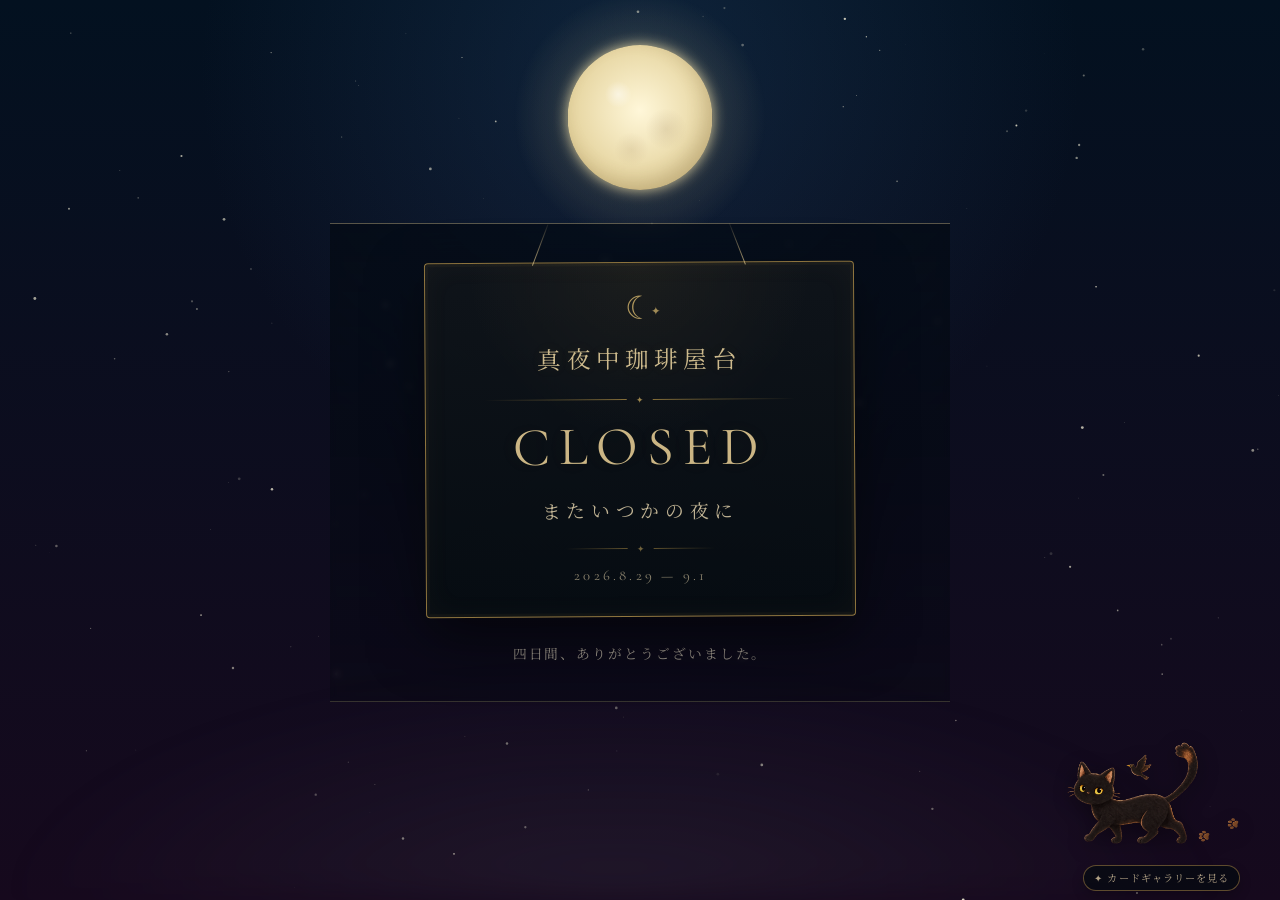
==== commit 63a3946b: "Add files via upload" ====
--- a/index.html
+++ b/index.html
@@ -3,292 +3,1257 @@
 
 <head>
   <meta charset="UTF-8">
-  <meta name="viewport" content="width=device-width, initial-scale=1, viewport-fit=cover">
+  <meta
+    name="viewport"
+    content="width=device-width, initial-scale=1, viewport-fit=cover"
+  >
   <meta name="theme-color" content="#06101d">
 
   <title>真夜中珈琲屋台</title>
-  <meta name="description" content="眠れない夜にだけ現れる、真夜中の珈琲屋台。">
-
-  <link rel="preconnect" href="https://fonts.googleapis.com">
-  <link rel="preconnect" href="https://fonts.gstatic.com" crossorigin>
+
+  <meta
+    name="description"
+    content="眠れない夜にだけ現れる、真夜中の珈琲屋台。"
+  >
+
   <link
-    href="https://fonts.googleapis.com/css2?family=Cormorant+Garamond:wght@400;500;600&family=Klee+One:wght@400;600&family=Noto+Serif+JP:wght@400;500;600&family=Yuji Syuku&display=swap"
-    rel="stylesheet">
-
-  <link rel="stylesheet" href="./css/opening.css">
-
-  <!-- CLOSED PAGE 2026-09-04 -->
+    rel="preconnect"
+    href="https://fonts.googleapis.com"
+  >
+
+  <link
+    rel="preconnect"
+    href="https://fonts.gstatic.com"
+    crossorigin
+  >
+
+  <link
+    href="https://fonts.googleapis.com/css2?family=Cormorant+Garamond:wght@400;500;600&family=Klee+One:wght@400;600&family=Noto+Serif+JP:wght@400;500;600&family=Yuji+Syuku&display=swap"
+    rel="stylesheet"
+  >
+
+  <link
+    rel="stylesheet"
+    href="./css/opening.css"
+  >
+
+
+  <!-- ========================================
+       CLOSED PAGE 2026-09-04
+  ========================================= -->
+
   <style>
+
     .opening-copy-closed {
+
       z-index: 8;
-      width: min(92vw, 620px);
-    }
-
-    /* 閉店看板 */
+
+      width:
+        min(
+          92vw,
+          620px
+        );
+
+    }
+
+
+
+    /* ========================================
+       閉店看板
+    ======================================== */
+
     .closed-sign {
+
       position: relative;
-      width: min(78vw, 430px);
-      margin: 0 auto clamp(18px, 2.8vh, 28px);
-      padding: clamp(26px, 4vh, 38px) clamp(24px, 4vw, 42px) clamp(24px, 3.6vh, 34px);
+
+      width:
+        min(
+          78vw,
+          430px
+        );
+
+      margin:
+        0
+        auto
+        clamp(
+          18px,
+          2.8vh,
+          28px
+        );
+
+      padding:
+        clamp(
+          26px,
+          4vh,
+          38px
+        )
+        clamp(
+          24px,
+          4vw,
+          42px
+        )
+        clamp(
+          24px,
+          3.6vh,
+          34px
+        );
+
       display: flex;
+
       flex-direction: column;
+
       align-items: center;
-      color: #e6d2a0;
+
+      color:
+        #e6d2a0;
+
       background:
-        radial-gradient(circle at 50% 0%, rgba(184, 147, 74, .08), transparent 42%),
-        linear-gradient(180deg, rgba(15, 20, 26, .985), rgba(6, 12, 18, .99));
-      border: 1px solid rgba(193, 155, 78, .72);
-      border-radius: 4px;
+
+        radial-gradient(
+          circle at 50% 0%,
+          rgba(184,147,74,.08),
+          transparent 42%
+        ),
+
+        linear-gradient(
+          180deg,
+          rgba(15,20,26,.985),
+          rgba(6,12,18,.99)
+        );
+
+      border:
+        1px solid
+        rgba(193,155,78,.72);
+
+      border-radius:
+        4px;
+
       box-shadow:
-        0 22px 55px rgba(0, 0, 0, .50),
-        inset 0 0 0 3px rgba(197, 158, 78, .045),
-        inset 0 0 30px rgba(207, 170, 91, .045);
-      transform: rotate(-.35deg);
-    }
-
-    /* 吊り紐 */
+
+        0 22px 55px
+        rgba(0,0,0,.50),
+
+        inset 0 0 0 3px
+        rgba(197,158,78,.045),
+
+        inset 0 0 30px
+        rgba(207,170,91,.045);
+
+      transform:
+        rotate(-.35deg);
+
+    }
+
+
+
+    /* ========================================
+       吊り紐
+    ======================================== */
+
     .closed-sign::before,
     .closed-sign::after {
+
       content: "";
+
       position: absolute;
+
       top: -42px;
+
       width: 1px;
+
       height: 44px;
-      background: linear-gradient(
-        to bottom,
-        rgba(224, 199, 139, .08),
-        rgba(224, 199, 139, .74)
-      );
-      transform-origin: bottom;
-    }
+
+      background:
+
+        linear-gradient(
+          to bottom,
+          rgba(224,199,139,.08),
+          rgba(224,199,139,.74)
+        );
+
+      transform-origin:
+        bottom;
+
+    }
+
 
     .closed-sign::before {
+
       left: 25%;
-      transform: rotate(21deg);
-    }
+
+      transform:
+        rotate(21deg);
+
+    }
+
 
     .closed-sign::after {
+
       right: 25%;
-      transform: rotate(-21deg);
-    }
+
+      transform:
+        rotate(-21deg);
+
+    }
+
+
+
+    /* ========================================
+       月と星
+    ======================================== */
 
     .closed-sign-symbol {
+
       position: relative;
+
       width: 54px;
+
       height: 32px;
+
       margin-bottom: 9px;
-      color: rgba(219, 187, 112, .78);
-    }
+
+      color:
+        rgba(
+          219,
+          187,
+          112,
+          .78
+        );
+
+    }
+
 
     .closed-crescent {
+
       position: absolute;
+
       left: 13px;
+
       top: -7px;
-      font-family: Georgia, serif;
+
+      font-family:
+        Georgia,
+        serif;
+
       font-size: 2rem;
+
       font-weight: 400;
+
       line-height: 1;
-    }
+
+    }
+
 
     .closed-star {
+
       position: absolute;
+
       right: 5px;
+
       top: 3px;
+
       font-size: .72rem;
+
       opacity: .9;
-    }
-
-    /* 「真夜中珈琲屋台」は従来より小さく、静かな見え方に */
-    .opening-copy-closed .closed-shop-title {
+
+    }
+
+
+
+    /* ========================================
+       TITLE
+    ======================================== */
+
+    .opening-copy-closed
+    .closed-shop-title {
+
       margin: 0;
-      font-family: "Noto Serif JP", serif;
-      font-size: clamp(1.05rem, 2.4vw, 1.48rem);
+
+      font-family:
+        "Noto Serif JP",
+        serif;
+
+      font-size:
+        clamp(
+          1.05rem,
+          2.4vw,
+          1.48rem
+        );
+
       font-weight: 400;
+
       line-height: 1.55;
+
       letter-spacing: .22em;
-      color: rgba(231, 210, 157, .88);
+
+      color:
+        rgba(
+          231,
+          210,
+          157,
+          .88
+        );
+
       white-space: nowrap;
-      text-shadow: 0 0 14px rgba(205, 169, 85, .10);
-    }
+
+      text-shadow:
+        0 0 14px
+        rgba(
+          205,
+          169,
+          85,
+          .10
+        );
+
+    }
+
+
+
+    /* ========================================
+       DIVIDER
+    ======================================== */
 
     .closed-sign-divider {
-      width: min(92%, 310px);
-      margin: 16px 0 12px;
+
+      width:
+        min(
+          92%,
+          310px
+        );
+
+      margin:
+        16px
+        0
+        12px;
+
       display: grid;
-      grid-template-columns: 1fr auto 1fr;
+
+      grid-template-columns:
+        1fr auto 1fr;
+
       align-items: center;
+
       gap: 9px;
-      color: rgba(211, 177, 99, .72);
-    }
+
+      color:
+        rgba(
+          211,
+          177,
+          99,
+          .72
+        );
+
+    }
+
 
     .closed-sign-divider span {
+
       height: 1px;
-      background: linear-gradient(
-        90deg,
-        transparent,
-        rgba(205, 166, 77, .62)
-      );
-    }
-
-    .closed-sign-divider span:last-child {
-      transform: scaleX(-1);
-    }
+
+      background:
+
+        linear-gradient(
+          90deg,
+          transparent,
+          rgba(
+            205,
+            166,
+            77,
+            .62
+          )
+        );
+
+    }
+
+
+    .closed-sign-divider
+    span:last-child {
+
+      transform:
+        scaleX(-1);
+
+    }
+
 
     .closed-sign-divider i {
+
       font-style: normal;
+
       font-size: .55rem;
-    }
+
+    }
+
 
     .closed-sign-divider-small {
-      width: min(48%, 150px);
-      margin: 15px 0 11px;
+
+      width:
+        min(
+          48%,
+          150px
+        );
+
+      margin:
+        15px
+        0
+        11px;
+
       opacity: .72;
-    }
+
+    }
+
+
+
+    /* ========================================
+       CLOSED
+    ======================================== */
 
     .closed-sign-en {
-      margin: 2px 0 5px;
-      font-family: "Cormorant Garamond", Georgia, serif;
-      font-size: clamp(2.15rem, 6vw, 3.4rem);
+
+      margin:
+        2px
+        0
+        5px;
+
+      font-family:
+        "Cormorant Garamond",
+        Georgia,
+        serif;
+
+      font-size:
+        clamp(
+          2.15rem,
+          6vw,
+          3.4rem
+        );
+
       font-weight: 400;
+
       line-height: 1;
+
       letter-spacing: .16em;
-      color: rgba(224, 200, 144, .90);
-      text-shadow: 0 0 22px rgba(210, 172, 85, .08);
-    }
-
-    /* 「またいつかの夜に」は細め・余白多め */
+
+      color:
+        rgba(
+          224,
+          200,
+          144,
+          .90
+        );
+
+      text-shadow:
+        0 0 22px
+        rgba(
+          210,
+          172,
+          85,
+          .08
+        );
+
+    }
+
+
+
+    /* ========================================
+       またいつかの夜に
+    ======================================== */
+
     .closed-sign-ja {
-      margin: 14px 0 0;
-      font-family: "Noto Serif JP", serif;
-      font-size: clamp(.92rem, 2.5vw, 1.18rem);
+
+      margin:
+        14px
+        0
+        0;
+
+      font-family:
+        "Noto Serif JP",
+        serif;
+
+      font-size:
+        clamp(
+          .92rem,
+          2.5vw,
+          1.18rem
+        );
+
       font-weight: 400;
+
       line-height: 1.8;
+
       letter-spacing: .30em;
-      color: rgba(231, 214, 174, .82);
-      text-shadow: none;
-    }
+
+      color:
+        rgba(
+          231,
+          214,
+          174,
+          .82
+        );
+
+      text-shadow:
+        none;
+
+    }
+
+
+
+    /* ========================================
+       DATE
+    ======================================== */
 
     .closed-sign-date {
+
       margin: 0;
-      font-family: "Cormorant Garamond", Georgia, serif;
-      font-size: clamp(.72rem, 1.5vw, .92rem);
+
+      font-family:
+        "Cormorant Garamond",
+        Georgia,
+        serif;
+
+      font-size:
+        clamp(
+          .72rem,
+          1.5vw,
+          .92rem
+        );
+
       font-weight: 400;
+
       letter-spacing: .22em;
-      color: rgba(231, 214, 174, .60);
-    }
+
+      color:
+        rgba(
+          231,
+          214,
+          174,
+          .60
+        );
+
+    }
+
+
+
+    /* ========================================
+       NOTE
+    ======================================== */
 
     .closed-note {
+
       margin: 0;
-      font-family: "Noto Serif JP", serif;
-      font-size: clamp(.70rem, 1.4vw, .86rem);
+
+      font-family:
+        "Noto Serif JP",
+        serif;
+
+      font-size:
+        clamp(
+          .70rem,
+          1.4vw,
+          .86rem
+        );
+
       font-weight: 400;
+
       letter-spacing: .14em;
-      color: rgba(240, 231, 205, .62);
-    }
-
-    /* 旧猫要素がCSS/JS側に残っていても表示させない */
+
+      color:
+        rgba(
+          240,
+          231,
+          205,
+          .62
+        );
+
+    }
+
+
+
+    /* ========================================
+       旧猫ギミックは閉じる
+    ======================================== */
+
     .cat-eyes-button,
     .cat-takeout-modal {
-      display: none !important;
-    }
-
-    @media (max-width: 640px) {
+
+      display:
+        none !important;
+
+    }
+
+
+
+    /* ========================================
+       GALLERY CAT
+       右下の「営業記録」入口
+    ======================================== */
+
+    .gallery-cat {
+
+      position: fixed;
+
+      right:
+        max(
+          16px,
+          env(safe-area-inset-right)
+        );
+
+      bottom:
+        max(
+          13px,
+          env(safe-area-inset-bottom)
+        );
+
+      z-index: 30;
+
+      width:
+        clamp(
+          145px,
+          16vw,
+          220px
+        );
+
+      display: flex;
+
+      flex-direction: column;
+
+      align-items: center;
+
+      gap: 3px;
+
+      color:
+        #ead7aa;
+
+      text-decoration:
+        none;
+
+      opacity:
+        .90;
+
+      transform:
+        translateY(4px);
+
+      transition:
+        opacity .25s ease,
+        transform .25s ease;
+
+    }
+
+
+    .gallery-cat:hover {
+
+      opacity: 1;
+
+      transform:
+        translateY(0);
+
+    }
+
+
+
+    /*
+      猫＋鳥＋足跡の画像
+    */
+
+    .gallery-cat-image {
+
+      display: block;
+
+      width: 100%;
+
+      height: auto;
+
+      filter:
+
+        drop-shadow(
+          0 5px 11px
+          rgba(0,0,0,.42)
+        );
+
+      user-select: none;
+
+      pointer-events:
+        none;
+
+      animation:
+        galleryCatFloat
+        4.2s
+        ease-in-out
+        infinite;
+
+    }
+
+
+
+    /*
+      ギャラリーへの誘導
+    */
+
+    .gallery-cat-label {
+
+      position: relative;
+
+      margin-top: -3px;
+
+      padding:
+        4px
+        10px
+        5px;
+
+      border:
+        1px solid
+        rgba(
+          190,
+          151,
+          76,
+          .52
+        );
+
+      border-radius:
+        999px;
+
+      background:
+        rgba(
+          4,
+          10,
+          17,
+          .70
+        );
+
+      backdrop-filter:
+        blur(3px);
+
+      -webkit-backdrop-filter:
+        blur(3px);
+
+      color:
+        rgba(
+          237,
+          217,
+          173,
+          .82
+        );
+
+      font-family:
+        "Noto Serif JP",
+        serif;
+
+      font-size:
+        clamp(
+          .56rem,
+          .8vw,
+          .70rem
+        );
+
+      line-height: 1.5;
+
+      letter-spacing: .10em;
+
+      white-space: nowrap;
+
+      box-shadow:
+        0 5px 14px
+        rgba(
+          0,
+          0,
+          0,
+          .24
+        );
+
+      transition:
+        color .2s ease,
+        border-color .2s ease,
+        background .2s ease;
+
+    }
+
+
+    .gallery-cat:hover
+    .gallery-cat-label {
+
+      color:
+        #f3deb1;
+
+      border-color:
+        rgba(
+          205,
+          166,
+          87,
+          .84
+        );
+
+      background:
+        rgba(
+          10,
+          17,
+          25,
+          .86
+        );
+
+    }
+
+
+
+    /*
+      ときどき少し浮く程度。
+      派手な猫アニメにはしない。
+    */
+
+    @keyframes galleryCatFloat {
+
+      0%,
+      100% {
+
+        transform:
+          translateY(0);
+
+      }
+
+      50% {
+
+        transform:
+          translateY(-3px);
+
+      }
+
+    }
+
+
+
+    /* ========================================
+       MOBILE
+    ======================================== */
+
+    @media
+    (max-width: 640px) {
+
       .opening-copy-closed {
-        width: 94vw;
-      }
+
+        width:
+          94vw;
+
+      }
+
 
       .closed-sign {
-        width: min(82vw, 350px);
-        padding: 25px 20px 23px;
-        margin-top: 10px;
-      }
-
-      .opening-copy-closed .closed-shop-title {
-        font-size: clamp(.96rem, 4.5vw, 1.22rem);
-        letter-spacing: .18em;
-      }
+
+        width:
+          min(
+            82vw,
+            350px
+          );
+
+        padding:
+          25px
+          20px
+          23px;
+
+        margin-top:
+          10px;
+
+      }
+
+
+      .opening-copy-closed
+      .closed-shop-title {
+
+        font-size:
+          clamp(
+            .96rem,
+            4.5vw,
+            1.22rem
+          );
+
+        letter-spacing:
+          .18em;
+
+      }
+
 
       .closed-sign-en {
-        font-size: clamp(2rem, 10vw, 2.75rem);
-      }
+
+        font-size:
+          clamp(
+            2rem,
+            10vw,
+            2.75rem
+          );
+
+      }
+
 
       .closed-sign-ja {
-        font-size: clamp(.84rem, 4.1vw, 1rem);
-        letter-spacing: .23em;
-      }
+
+        font-size:
+          clamp(
+            .84rem,
+            4.1vw,
+            1rem
+          );
+
+        letter-spacing:
+          .23em;
+
+      }
+
 
       .closed-note {
-        font-size: .70rem;
-      }
-    }
-
-    @media (max-height: 760px) and (min-width: 641px) {
+
+        font-size:
+          .70rem;
+
+      }
+
+
+
+      /* 猫はスマホでは少し小さく */
+
+      .gallery-cat {
+
+        right:
+          max(
+            7px,
+            env(safe-area-inset-right)
+          );
+
+        bottom:
+          max(
+            8px,
+            env(safe-area-inset-bottom)
+          );
+
+        width:
+          clamp(
+            118px,
+            34vw,
+            155px
+          );
+
+      }
+
+
+      .gallery-cat-label {
+
+        padding:
+          3px
+          8px
+          4px;
+
+        font-size:
+          .54rem;
+
+        letter-spacing:
+          .06em;
+
+      }
+
+    }
+
+
+
+    /* ========================================
+       LOW HEIGHT
+    ======================================== */
+
+    @media
+    (max-height: 760px)
+    and
+    (min-width: 641px) {
+
       .closed-sign {
-        padding-top: 24px;
-        padding-bottom: 22px;
-      }
+
+        padding-top:
+          24px;
+
+        padding-bottom:
+          22px;
+
+      }
+
 
       .closed-sign-symbol {
-        margin-bottom: 5px;
-      }
+
+        margin-bottom:
+          5px;
+
+      }
+
 
       .closed-sign-divider {
-        margin-top: 12px;
-        margin-bottom: 9px;
-      }
+
+        margin-top:
+          12px;
+
+        margin-bottom:
+          9px;
+
+      }
+
 
       .closed-sign-ja {
-        margin-top: 9px;
-      }
-    }
+
+        margin-top:
+          9px;
+
+      }
+
+
+      .gallery-cat {
+
+        width:
+          150px;
+
+      }
+
+    }
+
+
+
+    /* ========================================
+       REDUCED MOTION
+    ======================================== */
+
+    @media
+    (prefers-reduced-motion: reduce) {
+
+      .gallery-cat-image {
+
+        animation:
+          none !important;
+
+      }
+
+    }
+
   </style>
+
 </head>
 
+
+
 <body>
-  <canvas id="nightSky" class="night-sky" aria-hidden="true"></canvas>
+
+
+  <!-- ======================================
+       NIGHT SKY
+  ======================================= -->
+
+  <canvas
+    id="nightSky"
+    class="night-sky"
+    aria-hidden="true"
+  ></canvas>
+
+
+
+  <!-- ======================================
+       OPENING
+  ======================================= -->
 
   <main class="opening-page">
-    <section class="opening-scene" aria-labelledby="openingTitle">
+
+
+    <section
+      class="opening-scene"
+      aria-labelledby="openingTitle"
+    >
+
+
+      <!-- ==================================
+           MOON
+      =================================== -->
 
       <div class="moon-wrap">
-        <button id="moonButton" class="moon-button" type="button" aria-label="月明かりをたどって屋台へ入る">
-          <span class="moon" aria-hidden="true"></span>
-          <span class="moon-glow" aria-hidden="true"></span>
+
+        <button
+          id="moonButton"
+          class="moon-button"
+          type="button"
+          aria-label="月明かりをたどって屋台へ入る"
+        >
+
+          <span
+            class="moon"
+            aria-hidden="true"
+          ></span>
+
+          <span
+            class="moon-glow"
+            aria-hidden="true"
+          ></span>
+
         </button>
+
       </div>
 
-      <div class="opening-copy opening-copy-closed">
-        <div class="closed-sign" role="status" aria-label="真夜中珈琲屋台は閉店しました">
-          <div class="closed-sign-symbol" aria-hidden="true">
-            <span class="closed-crescent">☾</span>
-            <span class="closed-star">✦</span>
+
+
+      <!-- ==================================
+           CLOSED SIGN
+      =================================== -->
+
+      <div
+        class="
+          opening-copy
+          opening-copy-closed
+        "
+      >
+
+        <div
+          class="closed-sign"
+          role="status"
+          aria-label="真夜中珈琲屋台は閉店しました"
+        >
+
+
+          <div
+            class="closed-sign-symbol"
+            aria-hidden="true"
+          >
+
+            <span class="closed-crescent">
+              ☾
+            </span>
+
+            <span class="closed-star">
+              ✦
+            </span>
+
           </div>
 
-          <h1 id="openingTitle" class="closed-shop-title">真夜中珈琲屋台</h1>
-
-          <div class="closed-sign-divider" aria-hidden="true">
-            <span></span><i>✦</i><span></span>
+
+
+          <h1
+            id="openingTitle"
+            class="closed-shop-title"
+          >
+            真夜中珈琲屋台
+          </h1>
+
+
+
+          <div
+            class="closed-sign-divider"
+            aria-hidden="true"
+          >
+
+            <span></span>
+
+            <i>
+              ✦
+            </i>
+
+            <span></span>
+
           </div>
 
-          <p class="closed-sign-en">CLOSED</p>
-          <p class="closed-sign-ja">またいつかの夜に</p>
-
-          <div class="closed-sign-divider closed-sign-divider-small" aria-hidden="true">
-            <span></span><i>✦</i><span></span>
+
+
+          <p class="closed-sign-en">
+            CLOSED
+          </p>
+
+
+          <p class="closed-sign-ja">
+            またいつかの夜に
+          </p>
+
+
+
+          <div
+            class="
+              closed-sign-divider
+              closed-sign-divider-small
+            "
+            aria-hidden="true"
+          >
+
+            <span></span>
+
+            <i>
+              ✦
+            </i>
+
+            <span></span>
+
           </div>
 
-          <p class="closed-sign-date">2026.8.29 — 9.1</p>
+
+
+          <p class="closed-sign-date">
+            2026.8.29 — 9.1
+          </p>
+
+
         </div>
 
-        <p class="opening-note closed-note">四日間、ありがとうございました。</p>
+
+
+        <p class="opening-note closed-note">
+          四日間、ありがとうございました。
+        </p>
+
+
       </div>
 
-      <div class="ground-haze" aria-hidden="true"></div>
+
+
+      <!-- ==================================
+           HAZE
+      =================================== -->
+
+      <div
+        class="ground-haze"
+        aria-hidden="true"
+      ></div>
+
+
+    </section>
+
 
   </main>
 
-  <script src="./js/analytics.js" defer></script>
-  <script src="./js/nightSkyEngine.js" defer></script>
+
+
+  <!-- ======================================
+       GALLERY CAT
+       猫をクリックすると営業記録へ
+  ======================================= -->
+
+  <a
+    class="gallery-cat"
+    href="./gallery/list.html"
+    aria-label="カードギャラリーを見る"
+  >
+
+    <img
+      class="gallery-cat-image"
+      src="./assets/images/cat-ending.png"
+      alt=""
+    >
+
+    <span class="gallery-cat-label">
+      ✦ カードギャラリーを見る
+    </span>
+
+  </a>
+
+
+
+  <!-- ======================================
+       SCRIPT
+  ======================================= -->
+
+  <script
+    src="./js/analytics.js"
+    defer
+  ></script>
+
+
+  <script
+    src="./js/nightSkyEngine.js"
+    defer
+  ></script>
+
+
 </body>
 
 </html>
